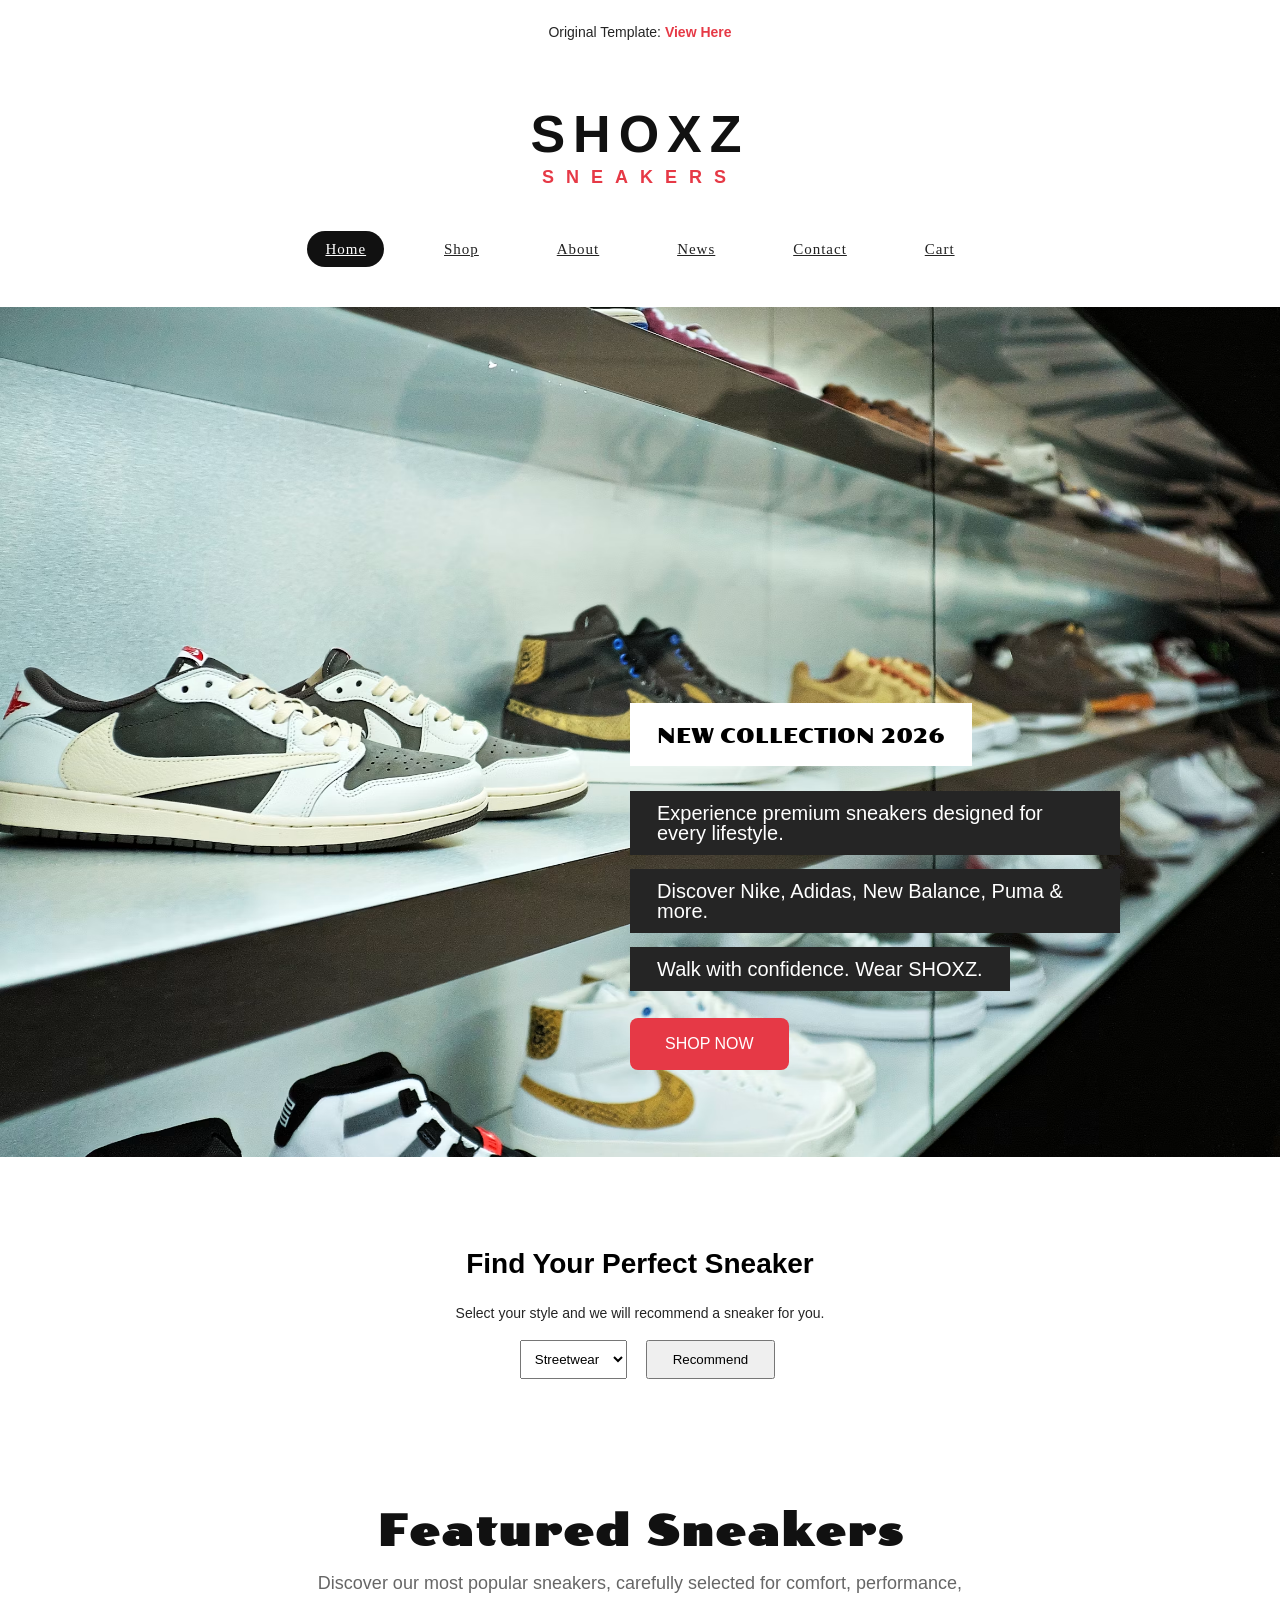
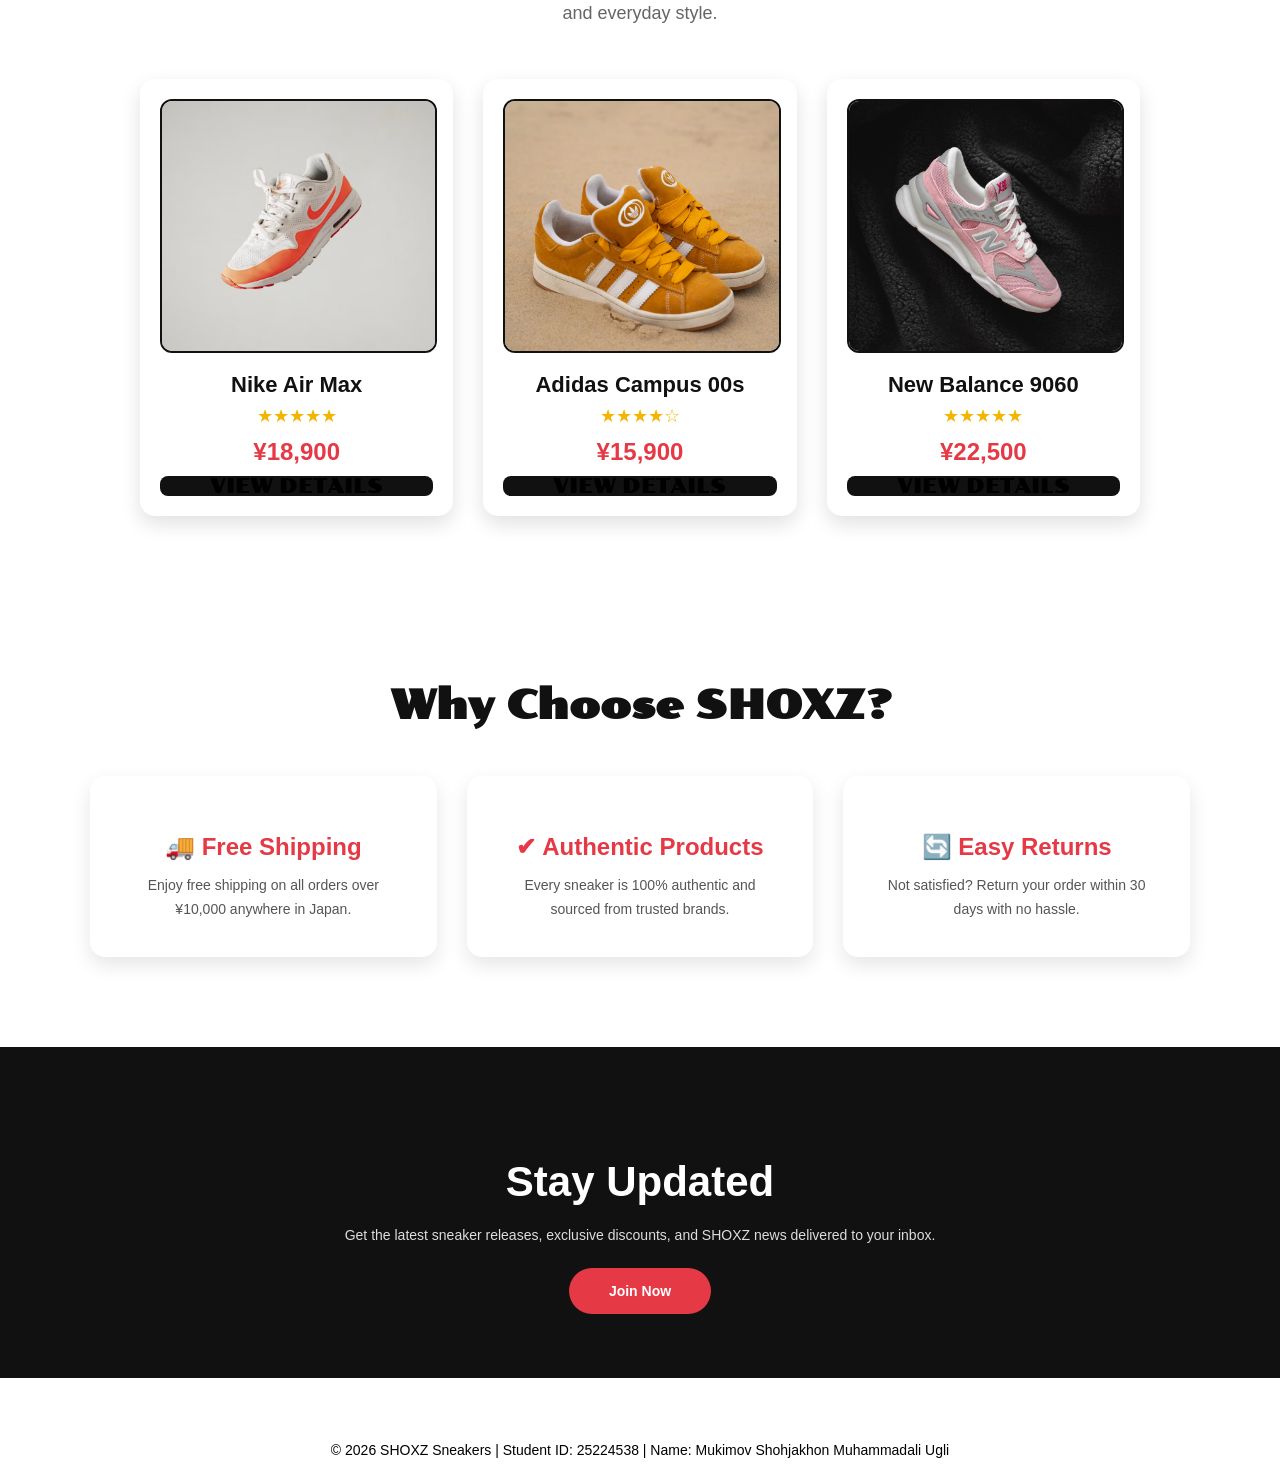
==== index.html @ 67af2e64 "Updated.07.09" ====
<!doctype html>
<!-- Website Template by freewebsitetemplates.com -->
<html>
<head>
	<meta charset="UTF-8">
	<meta name="viewport" content="width=device-width, initial-scale=1.0">
	<title>SHOXZ SNEAKERS</title>
	<link rel="stylesheet" type="text/css" href="css/style.css">
	<link rel="stylesheet" type="text/css" href="css/mobile.css" media="screen and (max-width : 568px)">
	<script type="text/javascript" src="js/mobile.js"></script>
</head>
<div class="template-link">

    <p>
        Original Template:
        <a href="https://freewebsitetemplates.com/preview/mustacheenthusiast/index.html" target="_blank">
            View Here
        </a>
    </p>

</div>
<body>
	<div id="header">
		<a href="index.html" class="logo">
    <div class="logo-text">
        <div class="brand-name">SHOXZ</div>
        <div class="brand-subtitle">SNEAKERS</div>
    </div>
	</a>		
		<ul id="navigation">
    <li class="selected">
        <a href="index.html">Home</a>
    </li>

    <li>
        <a href="gallery.html">Shop</a>
    </li>

    <li>
        <a href="about.html">About</a>
    </li>

    <li>
        <a href="blog.html">News</a>
    </li>

    <li>
        <a href="contact.html">Contact</a>
    </li>

    <li>
        <a href="cart.html">Cart</a>
    </li>
		</ul>
	</div>
	<div id="body">

    <div id="featured">
        <img src="images/hero.jpg" alt="SHOXZ Sneakers Banner">

		<section class="recommendation">

    <h2>Find Your Perfect Sneaker</h2>

    <p>Select your style and we will recommend a sneaker for you.</p>


    <select id="styleChoice">

        <option value="streetwear">
            Streetwear
        </option>

        <option value="sport">
            Sport
        </option>

        <option value="classic">
            Classic
        </option>

    </select>


    <button onclick="recommendSneaker()">
        Recommend
    </button>


    <h3 id="recommendationResult"></h3>


</section>

        <div>
            <h2>NEW COLLECTION 2026</h2>

            <span>Experience premium sneakers designed for every lifestyle.</span>
            <span>Discover Nike, Adidas, New Balance, Puma & more.</span>
            <span>Walk with confidence. Wear SHOXZ.</span>

            <a href="gallery.html" class="more">SHOP NOW</a>
        </div>
    </div>
	
	<section class="featured-products">

    <h2>Featured Sneakers</h2>

    <p>
        Discover our most popular sneakers, carefully selected
        for comfort, performance, and everyday style.
    </p>

	</section>

    <ul>

    <li>
        <a href="gallery.html">
            <img src="images/nike-airmax1.jpg" alt="Nike Air Max">
        </a>

        <h3>Nike Air Max</h3>

        <p class="rating">★★★★★</p>

        <p class="price">¥18,900</p>

        <a href="gallery.html" class="btn">View Details</a>
    </li>

    <li>
        <a href="gallery.html">
            <img src="images/adidas-campus.jpg" alt="Adidas Campus">
        </a>

        <h3>Adidas Campus 00s</h3>

        <p class="rating">★★★★☆</p>

        <p class="price">¥15,900</p>

        <a href="gallery.html" class="btn">View Details</a>
    </li>

    <li>
        <a href="gallery.html">
            <img src="images/newbalance90601.jpg" alt="New Balance 9060">
        </a>

        <h3>New Balance 9060</h3>

        <p class="rating">★★★★★</p>

        <p class="price">¥22,500</p>

        <a href="gallery.html" class="btn">View Details</a>
    </li>

</ul>

</div>

<section class="why-us">

    <h2>Why Choose SHOXZ?</h2>

    <div class="features">

        <div class="feature-card">
            <h3>🚚 Free Shipping</h3>
            <p>Enjoy free shipping on all orders over ¥10,000 anywhere in Japan.</p>
        </div>

        <div class="feature-card">
            <h3>✔ Authentic Products</h3>
            <p>Every sneaker is 100% authentic and sourced from trusted brands.</p>
        </div>

        <div class="feature-card">
            <h3>🔄 Easy Returns</h3>
            <p>Not satisfied? Return your order within 30 days with no hassle.</p>
        </div>

    </div>

</section>

<section class="newsletter">

    <h2>Stay Updated</h2>

    <p>
        Get the latest sneaker releases, exclusive discounts,
        and SHOXZ news delivered to your inbox.
    </p>

    <a href="contact.html" class="newsletter-btn">
        Join Now
    </a>

</section>
	<footer class="my-footer">

    <p>
        &copy; 2026 SHOXZ Sneakers | Student ID: 25224538 | Name: Mukimov Shohjakhon Muhammadali Ugli
    </p>

</footer>
	<script src="./js/index.js"></script>

</body>
</html>
---- css/style.css ----
/* Website Template by freewebsitetemplates.com */
@font-face {
	font-family: 'poller_oneregular';
	src: url('../fonts/pollerone/pollerone-webfont.eot');
	src: url('../fonts/pollerone/pollerone-webfont.eot?#iefix') format('embedded-opentype'),
		 url('../fonts/pollerone/pollerone-webfont.woff') format('woff'),
		 url('../fonts/pollerone/pollerone-webfont.ttf') format('truetype'),
		 url('../fonts/pollerone/pollerone-webfont.svg#poller_oneregular') format('svg');
}
@font-face {
	font-family: 'leckerli_oneregular';
	src: url('../fonts/leckerlione/leckerlione-regular-webfont.eot');
	src: url('../fonts/leckerlione/leckerlione-regular-webfont.eot?#iefix') format('embedded-opentype'),
		 url('../fonts/leckerlione/leckerlione-regular-webfont.woff') format('woff'),
		 url('../fonts/leckerlione/leckerlione-regular-webfont.ttf') format('truetype'),
		 url('../fonts/leckerlione/leckerlione-regular-webfont.svg#leckerli_oneregular') format('svg');
}

body {
	background: #fff;
	font-family: Arial, Helvetica, sans-serif;
	font-size: 14px;
	font-weight: normal;
	line-height: 1;
	margin: 0;
	min-width: 960px;
	padding: 0;
}
p {
	color: #252525;
	line-height: 24px;
	margin: 0;
	padding: 0;
}
p a {
	color: #252525;
	text-decoration: underline;
}
p a:hover {
	color: #898989;
}
#header {
	margin: 0 auto;
	padding: 44px 0 50px;
	text-align: center;
	width: 960px;
}
#header a.logo {
	display: flex;
	justify-content: center;
	align-items: center;
	margin: 0 auto;
	padding: 0;
	width: 100%;
	text-decoration: none;
}
#header a.logo img {
	border: 0;
	display: block;
	margin: 0;
	padding: 0;
}
#header ul {
	margin: 0;
	padding: 56px 0 0;
}
#header ul li {
	display: inline;
	list-style: none;
	margin: 0;
	padding: 0 19px;
}
#header ul li a{
    color:#222;
    font-family:Arial Black;
    font-size:15px;
    letter-spacing:1px;
    padding:10px 18px;
    border-radius:30px;
    transition:.3s;
}

#header ul li a:hover{
    background:#E63946;
    color:white;
}

#header ul li.selected a{
    background:#111;
    color:white;
}
#body {
	margin: 0;
	padding: 0 0 30px;
	text-align: center;
}
#body h1 {
	color: #fff;
	display: inline;
	font-family: poller_oneregular;
	font-size: 35px;
	font-weight: normal;
	margin: 0;
	padding: 0;
	text-transform: uppercase;
}
#body h1 span {
	background: #252525;
	display: inline-block;
	padding: 15px 28px 12px;
}
#body > div {
	margin: 0 auto;
	padding: 0;
	width: 960px;
}
#body > div img {
	border: 2px solid #292929;
	margin: 24px 0 0;
	padding: 0;
}
#body > div .article {
	margin: 0 auto;
	padding: 30px 30px 0;
	width: 560px;
}
#body > div .article h2 {
	font-family: "Arial Black", Gadget, sans-serif;
	font-size: 25px;
	font-weight: normal;
	margin: 0 0 30px;
}
#body > div .article h3 {
	color: #252525;
	line-height: 24px;
	margin: 0;
	padding: 0;
}
#body > div .article h4 {
	background: #252525;
	color: #fff;
	display: inline-block;
	font-family: "Arial Black", Gadget, sans-serif;
	font-size: 25px;
	font-weight: normal;
	margin: 0 0 30px;
	padding: 8px 27px 10px;
}
#body > div .article p {
	margin: 0 0 30px;
}
#body div ul {
	margin: 0;
	padding: 24px 10px 0;
	width: 940px;
}
#body div ul li {
	border: 2px solid #1a1a1a;
	display: block;
	list-style: none;
	margin: 0 0 13px;
	overflow: hidden;
	padding: 0;
}
#body div ul li .figure {
	border-right: 2px solid #1a1a1a;
	float: left;
	margin: 0;
	padding: 0;
	width: 376px;
}
#body div ul li img {
	border: 0;
	display: block;
	margin: 0;
	padding: 0;
	opacity: 0.8;
	transition: 0.5s ease-in-out;
}
#body div ul li .figure:hover img {
	opacity: 1;
}
#body div ul li div {
	float: left;
	margin: 0;
	padding: 63px 0 20px;
	width: 558px;
}
#body div ul li div h3 {
	color: #252525;
	font-family: "Arial Black", Gadget, sans-serif;
	font-size: 25px;
	font-weight: normal;
	margin: 0;
	padding: 0;
	text-transform: uppercase;
}
#body div ul li div p {
	padding: 30px 30px 18px;
}
#body div ul li div a.more {
	background: #000;
	color: #fff;
	display: inline-block;
	font-family: "Arial Black", Gadget, sans-serif;
	font-size: 18px;
	font-weight: normal;
	margin: 0;
	padding: 8px 28px;
	text-decoration: none;
	text-transform: uppercase;
}
#body div ul li div a.more:hover {
	color: #252525;
	background: #fff;
	border: 2px solid #252525;
}
#body #featured {
	margin: 0 0 13px;
	padding: 0;
	position: relative;
	width: 100%;
}
#body #featured img {
	border: 0;
	display: block;
	margin: 0;
	padding: 0;
	width: 100%;
}
#body #featured div {
	left: 50%;
	margin-left: -480px;
	margin-top: -171px;
	padding: 0 0 0 470px;
	position: absolute;
	top: 50%;
	text-align: left;
	width: 490px;
}
#body #featured div h2 {
	background: #fff;
	color: #000;
	display: inline-block;
	font-family: poller_oneregular;
	font-size: 20px;
	font-weight: normal;
	margin: 0 0 18px;
	padding: 23px 27px 20px;
	text-transform: uppercase;
}
#body #featured div span {
	background: #252525;
	color: #fff;
	display: inline-block;
	font-size: 20px;
	margin: 7px 0;
	padding: 12px 27px;
}
#body #featured div a {
    background: #E63946;
    color: white;
    display: inline-block;
    font-size: 16px;
    margin: 20px 0 0;
    padding: 18px 35px;
    text-align: center;
    text-decoration: none;
    text-transform: uppercase;
    border-radius: 8px;
    transition: 0.3s ease;
}
#body #featured div a:hover {
    background: black;
    transform: scale(1.05);
}
#body > ul {
    max-width: 1000px;
    margin: 50px auto;
    padding: 0;
    list-style: none;

    display: grid;
    grid-template-columns: repeat(3, 1fr);
    gap: 30px;
}
#body > ul li {
    background: #fff;
    border-radius: 15px;
    padding: 20px;
    text-align: center;
    box-shadow: 0 8px 20px rgba(0,0,0,0.12);
    transition: 0.3s ease;
}

#body > ul li:hover {
    transform: translateY(-8px);
    box-shadow: 0 15px 35px rgba(0,0,0,0.2);
}
#body > ul li a {
	color: #000;
	display: block;
	font-family: poller_oneregular;
	font-size: 20px;
	font-weight: normal;
	margin: 0;
	padding: 0;
	text-align: center;
	text-decoration: none;
	text-transform: uppercase;
}
#body > ul li img {
    width: 100%;
    height: 250px;
    object-fit: cover;
    border-radius: 12px;
    border: 2px solid #111;
}
#body > ul li img:hover {
	transform: scale(1.05);
}
#body > ul li a span {
	display: block;
	margin: 0;
	padding: 33px 0 0;
}
#body form {
	margin: 0 auto;
	padding: 24px 0 0;
	width: 620px;
}
#body form input, #body form textarea {
	border: 2px solid #252525;
	color: #252525;
	font-family: Arial, Helvetica, sans-serif;
	font-size: 15px;
	font-weight: normal;
	margin: 0 0 37px;
	padding: 20px 10px;
	text-align: center;
	text-transform: uppercase;
	width: 596px;
}
#body form textarea {
	height: 175px;
	overflow: auto;
	resize: none;
}
#body form #send {
	background: #252525;
	color: #fff;
	font-family: "Arial Black", Gadget, sans-serif;
	font-size: 15px;
	font-weight: normal;
	display: inline-block;
	padding: 20px 28px;
	width: auto;
}
#body form #send:hover {
	background: #fff;
	color: #252525;
	cursor: pointer;
}
#footer {
	background: #252525;
	margin: 0;
	padding: 36px 0 42px;
}
#footer div {
	margin: 0 auto;
	overflow: hidden;
	padding: 0;
	width: 960px;
}
#footer div p {
	color: #fff;
	float: left;
	line-height: 44px;
	margin: 0 0 0 10px;
	padding: 0;
}
#footer div ul {
	display: block;
	float: right;
	margin: 0;
	overflow: hidden;
	padding: 0;
	width: 256px;
}
#footer div ul li {
	display: block;
	float: left;
	list-style: none;
	margin: 0 10px;
	padding: 0;
	width: 44px;
}
#footer div ul li a {
	background: url(../images/icons.jpg) no-repeat 0 0;
	display: block;
	height: 44px;
	margin: 0;
	padding: 0;
	text-indent: -99999px;
	width: 44px;
}
#footer div ul li #twitter {
	background-position: 0 0;
}
#footer div ul li #twitter:hover {
	background-position: -44px 0;
}
#footer div ul li #facebook {
	background-position: 0 -44px;
}
#footer div ul li #facebook:hover {
	background-position: -44px -44px;
}
#footer div ul li #googleplus {
	background-position: 0 -88px;
}
#footer div ul li #googleplus:hover {
	background-position: -44px -88px;
}
#footer div ul li #pinterest {
	background-position: 0 -132px;
}
#footer div ul li #pinterest:hover {
	background-position: -44px -132px;
}
/* ---------- SHOXZ Logo ---------- */

.logo-text{
    display:flex;
    flex-direction:column;
    align-items:center;
    justify-content:center;
    text-decoration:none;
}

.brand-name{
    font-size:52px;
    font-weight:900;
    color:#111;
    letter-spacing:8px;
    font-family:'Trebuchet MS', Arial, sans-serif;
    line-height:1;
}

.brand-subtitle{
    font-size:18px;
    color:#E63946;
    letter-spacing:12px;
    margin-top:8px;
    font-weight:bold;
    font-family:Arial, sans-serif;
    line-height:1;
}

#header a.logo{
    width:100%;
    display:flex;
    justify-content:center;
    text-decoration:none;
}
.logo-text span{
    color:#E63946;
}
/* Product Card */

#body > ul li{
    background:#fff;
    border-radius:15px;
    padding:20px;
    box-shadow:0 8px 20px rgba(0,0,0,.12);
    transition:.3s;
}

#body > ul li:hover{
    transform:translateY(-8px);
    box-shadow:0 15px 35px rgba(0,0,0,.2);
}

#body > ul li h3{
    font-family:Arial, sans-serif;
    font-size:22px;
    margin:18px 0 8px;
    color:#111;
}

.rating{
    color:#f4b400;
    font-size:18px;
    margin:5px 0;
}

.price{
    color:#E63946;
    font-size:24px;
    font-weight:bold;
    margin:12px 0;
}

.btn{
    display:inline-block;
    background:#111;
    color:white;
    text-decoration:none;
    padding:12px 28px;
    border-radius:8px;
    transition:.3s;
}

.btn:hover{
    background:#E63946;
}
.featured-products{
    text-align:center;
    margin:70px 0 40px;
}

.featured-products h2{
    font-size:42px;
    color:#111;
    margin-bottom:15px;
    font-family:poller_oneregular;
    letter-spacing:2px;
}

.featured-products p{
    width:650px;
    margin:auto;
    font-size:18px;
    color:#666;
    line-height:1.7;
}
.newsletter{
    background:#111;
    color:white;
    text-align:center;
    padding:80px 20px;
    margin-top:80px;
}

.newsletter h2{
    font-size:42px;
    margin-bottom:20px;
}

.newsletter p{
    color:#ddd;
    width:600px;
    margin:0 auto 35px;
    line-height:1.8;
}

.newsletter-btn{
    background:#E63946;
    color:white;
    padding:15px 40px;
    border-radius:40px;
    text-decoration:none;
    font-weight:bold;
    transition:.3s;
}

.newsletter-btn:hover{
    background:white;
    color:#111;
}
/* Why Choose SHOXZ */

.why-us{
    max-width:1100px;
    margin:90px auto;
    text-align:center;
}

.why-us h2{
    font-size:40px;
    margin-bottom:50px;
    color:#111;
    font-family:poller_oneregular;
}

.features{
    display:grid;
    grid-template-columns:repeat(3,1fr);
    gap:30px;
}

.feature-card{
    background:white;
    padding:35px;
    border-radius:15px;
    box-shadow:0 8px 20px rgba(0,0,0,.1);
    transition:.3s;
}

.feature-card:hover{
    transform:translateY(-8px);
    box-shadow:0 15px 35px rgba(0,0,0,.18);
}

.feature-card h3{
    margin-bottom:15px;
    font-size:24px;
    color:#E63946;
}

.feature-card p{
    line-height:1.7;
    color:#555;
}
/* SHOP PAGE */

.shop-grid{
    max-width:1200px;
    margin:50px auto;
    display:grid;
    grid-template-columns:repeat(3, 1fr);
    gap:30px;
}

.shop-grid .product-card{
    background:#fff;
    border-radius:15px;
    padding:20px;
    text-align:center;
    box-shadow:0 8px 20px rgba(0,0,0,.12);

    position:relative; /* ADD THIS */
}

.shop-grid .product-card img{
    width:100%;
    aspect-ratio:1/1;
    object-fit:cover;
    border:none;
    margin:0;
    padding:0;
    opacity:1;
    border-radius:12px;
    display:block;
}

.shop-grid .product-card h3{
    margin:18px 0 10px;
}

.shop-grid .product-card .price{
    color:#E63946;
    font-size:22px;
    font-weight:bold;
}
/* Search Section */

.shop-search{
    display:flex;
    justify-content:center;
    margin:40px 0;
}

.search-box{
    width:650px;
    background:#fff;
    border:2px solid #ddd;
    border-radius:50px;

    display:flex;
    align-items:center;

    padding:0 20px;

    transition:.3s ease;
}

.search-box:hover{
    border-color:#E63946;
}

.search-box:focus-within{
    border-color:#E63946;
    box-shadow:0 0 10px rgba(230,57,70,.25);
}

.search-icon{
    font-size:20px;
    margin-right:12px;
}

.search-box input{
    flex:1;
    border:none;
    outline:none;
    background:transparent;

    padding:16px 0;

    font-size:16px;
}
/* Search Section */

.shop-search{
    display:flex;
    justify-content:center;
    margin:40px 0;
}

.search-box{
    width:650px;
    background:#fff;
    border:2px solid #ddd;
    border-radius:50px;

    display:flex;
    align-items:center;

    padding:0 20px;

    transition:.3s ease;
}

.search-box:hover{
    border-color:#E63946;
}

.search-box:focus-within{
    border-color:#E63946;
    box-shadow:0 0 10px rgba(230,57,70,.25);
}

.search-icon{
    font-size:20px;
    margin-right:12px;
}

.search-box input{
    flex:1;
    border:none;
    outline:none;
    background:transparent;

    padding:16px 0;

    font-size:16px;
}
/* Product Badges */

.badge{
    position:absolute;
    top:15px;
    left:15px;

    padding:8px 14px;

    border-radius:30px;

    color:white;

    font-size:12px;

    font-weight:bold;

    letter-spacing:1px;

    text-transform:uppercase;

    z-index:10;
}

.new{
    background:#2ecc71;
}

.sale{
    background:#E63946;
}

.bestseller{
    background:#f39c12;
}
.product-card a{
    display:inline-block;

    margin-top:18px;

    padding:12px 24px;

    background:#111;

    color:white;

    text-decoration:none;

    border-radius:30px;

    font-weight:bold;

    transition:.3s ease;
}

.product-card a:hover{
    background:#E63946;
}
.shop-grid .product-card{
    transition:0.3s ease;
}

.shop-grid .product-card:hover{
    transform:translateY(-10px);
    box-shadow:0 15px 35px rgba(0,0,0,.18);
}


.shop-grid .product-card img{
    transition:0.4s ease;
}


.shop-grid .product-card:hover img{
    transform:scale(1.05);
}
/* ABOUT PAGE */


.about-section{

    width:960px;
    margin:60px auto;

    display:flex;

    align-items:center;

    gap:50px;

}


.about-section img{

    width:420px;

    height:420px;

    object-fit:cover;

    border-radius:20px;

}


.about-text{

    width:450px;

    text-align:left;

}


.about-text h2{

    font-size:32px;

    margin-bottom:25px;

}


.about-text p{

    margin-bottom:20px;

    line-height:1.8;

}



.brand-values{

    width:960px;

    margin:80px auto;

    display:grid;

    grid-template-columns:repeat(3,1fr);

    gap:30px;

}



.brand-values div{

    padding:30px;

    background:#fff;

    border-radius:15px;

    box-shadow:0 8px 20px rgba(0,0,0,.1);

}


.brand-values h3{

    color:#E63946;

    margin-bottom:15px;

}
/* NEWS PAGE */


.news-container{

    width:960px;

    margin:60px auto;

}



.news-card{

    display:flex;

    gap:35px;

    margin-bottom:50px;

    background:white;

    padding:25px;

    border-radius:15px;

    box-shadow:0 8px 20px rgba(0,0,0,.1);

}



.news-card img{

    width:350px;

    height:220px;

    object-fit:cover;

    border-radius:12px;

}



.news-content{

    text-align:left;

}



.news-content h2{

    font-size:28px;

    margin-bottom:10px;

}



.date{

    color:#E63946;

    font-weight:bold;

    margin-bottom:15px;

}



.news-content a{

    display:inline-block;

    margin-top:15px;

    background:#111;

    color:white;

    padding:10px 25px;

    border-radius:30px;

    text-decoration:none;

    transition:.3s;

}



.news-content a:hover{

    background:#E63946;

}
 /* CONTACT PAGE */

.contact-container{
    width:960px;
    margin:60px auto;
    display:flex;
    justify-content:space-between;
    gap:50px;
    text-align:left;
}


.contact-info{
    width:400px;
}


.contact-info h2{
    font-size:32px;
    margin-bottom:25px;
    color:#111;
    font-family:"Arial Black", Arial, sans-serif;
}


.contact-info p{
    line-height:1.8;
    margin-bottom:18px;
    color:#555;
}


.contact-info strong{
    color:#111;
}


/* Contact Form */

.contact-form{
    width:500px;
}


.contact-form form{
    width:100%;
    padding:0;
    margin:0;
}


.contact-form input,
.contact-form textarea{

    width:100%;

    border:2px solid #ddd;

    border-radius:12px;

    padding:18px;

    margin-bottom:20px;

    font-size:15px;

    text-align:left;

    text-transform:none;

    box-sizing:border-box;

    transition:.3s;

}


.contact-form input:focus,
.contact-form textarea:focus{

    outline:none;

    border-color:#E63946;

    box-shadow:0 0 10px rgba(230,57,70,.2);

}


.contact-form textarea{

    height:160px;

    resize:none;

}


.contact-form #send{

    background:#111;

    color:white;

    border:none;

    width:auto;

    padding:15px 40px;

    border-radius:30px;

    font-weight:bold;

    cursor:pointer;

    transition:.3s;

}


.contact-form #send:hover{

    background:#E63946;

}


/* Contact Mobile */

@media screen and (max-width:900px){

    .contact-container{

        width:90%;

        flex-direction:column;

        align-items:center;

    }


    .contact-info,
    .contact-form{

        width:100%;

    }

}
/* SHOP FILTER BUTTONS */

.brand-filter{

    display:flex;

    justify-content:center;

    gap:15px;

    margin:40px auto;

}


.brand-filter button{

    background:#111;

    color:white;

    border:none;

    padding:12px 28px;

    border-radius:30px;

    font-size:14px;

    font-weight:bold;

    cursor:pointer;

    transition:.3s ease;

}


.brand-filter button:hover{

    background:#E63946;

    transform:translateY(-3px);

}


.brand-filter button:active{

    transform:scale(.95);

}
/* PRODUCT DETAIL PAGE */


.product-detail{

    width:1000px;

    margin:60px auto;

    display:flex;

    gap:60px;

    align-items:center;

}



.product-image{

    width:450px;

}



.product-image img{

    width:100%;

    border-radius:20px;

}



.product-info{

    width:400px;

    text-align:left;

}



.product-info h2{

    font-size:35px;

    margin-bottom:15px;

}



.product-info p{

    line-height:1.8;

}



.sizes{

    display:flex;

    gap:10px;

    margin:20px 0;

}



.sizes button{

    width:45px;

    height:45px;

    border-radius:50%;

    border:2px solid #111;

    background:white;

    cursor:pointer;

}



.sizes button:hover{

    background:#E63946;

    color:white;

}



.quantity{

    display:flex;

    gap:20px;

    align-items:center;

    margin:25px 0;

}



.quantity button{

    width:35px;

    height:35px;

    border:none;

    background:#111;

    color:white;

    cursor:pointer;

}



.cart-btn{

    background:#E63946;

    color:white;

    border:none;

    padding:15px 45px;

    border-radius:30px;

    font-weight:bold;

    cursor:pointer;

}



.cart-btn:hover{

    background:#111;

}



.back-btn{

    display:block;

    margin-top:20px;

    color:#111;

    text-decoration:none;

}
/* CART PAGE */

.cart-container {

    width: 80%;
    margin: 50px auto;

}


.cart-container h2 {

    text-align: center;
    margin-bottom: 40px;

}



.cart-item {

    display: flex;
    align-items: center;
    gap: 30px;

    padding: 25px;

    margin-bottom: 20px;

    border: 1px solid #ddd;

    border-radius: 10px;

}



.cart-item img {

    width: 180px;
    height: 180px;

    object-fit: cover;

}



.cart-info h3 {

    margin-bottom: 15px;

}



.cart-info p {

    margin: 8px 0;

}



.cart-quantity {

    display: flex;
    align-items: center;
    gap: 15px;

    margin: 15px 0;

}



.cart-quantity button {

    width: 35px;
    height: 35px;

    border: none;

    background: #111;

    color: white;

    font-size: 20px;

    cursor: pointer;

    border-radius: 5px;

}



.cart-quantity span {

    font-size: 18px;

}



.remove-btn {

    background: #E63946;

    color: white;

    border: none;

    padding: 10px 20px;

    cursor: pointer;

    border-radius: 5px;

}



.cart-total {

    text-align: right;

    margin-top: 40px;

}



.checkout-btn {

    background: #111;

    color: white;

    border: none;

    padding: 15px 35px;

    font-size: 16px;

    cursor: pointer;

    border-radius: 5px;

}
.template-link a {

    color: #E63946;
    font-weight: bold;
    text-decoration: none;

}


.template-link a:hover {

    text-decoration: underline;

}
.template-link {

    text-align: center;
    margin: 20px 0;

}
/* Sneaker Recommendation Section */

.recommendation {

    text-align: center;

    margin: 40px auto;

    padding: 30px;

    width: 80%;

    border-radius: 15px;

}


.recommendation h2 {

    font-size: 28px;

}


.recommendation select {

    padding: 10px;

    margin: 15px;

}


.recommendation button {

    padding: 10px 25px;

    cursor: pointer;

}
.my-footer {

    width: 100%;
    text-align: center;
    padding: 20px 0;
    margin-top: 40px;
    clear: both;

}


.my-footer p {

    margin: 0;
    text-align: center;
    color: #000000;
	

}
---- css/mobile.css ----
/* Website Template by freewebsitetemplates.com */
body {
	min-width: 0;
}
#header {
	padding: 20px 0;
	position: relative;
	width: 100%;
}
#header a.logo {
	width: 80%;
}
#header a.logo img {
	width: 100%;
}
#mobile-navigation {
	background: url(../images/mobile-menu.png) no-repeat 0 0;
	display: block;
	height: 50px;
	margin: 30px auto 0;
	padding: 0;
	width: 50px;
}
#header ul {
	border: 1px solid #fff;
	display: none;
	left: 50%;
	margin-left: -45%;
	padding: 0;
	position: absolute;
	width: 90%;
	z-index: 1001;
}
#header ul li {
	border-top: 1px solid #fff;
	display: block;
	margin: 0;
	padding: 0;
	position: relative;
}
#header > ul > li:first-child {
	border: 0;
}
#header ul li a {
	background: rgba(11, 163, 156, 0.9);
	color: #fff;
	display: block;
	font-family: Arial, Helvetica, sans-serif;
	font-size: 16px;
	font-weight: normal;
	height: 49px;
	line-height: 49px;
	padding: 0 15px;
	text-align: left;
}
#header ul li a:hover, #header ul li.selected a {
	background: rgba(0, 0, 0, 0.9);
	color: #fff;
}
#header ul ul {
	display: none;
	border: 0;
	height: auto;
	left: 0;
	margin: 0;
	position: relative;
	width: 100%;
}
#header ul ul li a {
	text-indent: 15px;
}
#header ul li span {
	background: rgba(11, 163, 156, 0.9) url(../images/mobile-expand.png) no-repeat 0 0;
	border-left: 1px solid #fff;
	display: block;
	height: 49px;
	position: absolute;
	right: 0;
	top: 0;
	width: 50px;
}
#body {
	width: 100%;
}
#body h1 {
	display: block;
	font-size: 20px;
	margin: 0 auto;
	width: 90%;
}
#body h1 span {
	display: block;
	padding: 3%;
	width: 94%;
}
#body > div {
	padding: 0 5%;
	width: 90%;
}
#body > div img {
	margin: 24px 0 30px;
	width: 98%
}
#body > div .article {
	padding: 0;
	width: 100%;
}
#body > div .article h2, #body > div .article h4 {
	font-size: 18px;
	font-weight: bold;
}
#body #featured {
	overflow: hidden;
	margin: 0 0 20px
}
#body #featured img {
	min-width: 960px;
}
#body #featured div {
	left: 0;
	margin: 0;
	padding: 0 2%;
	position: absolute;
	top: 0;
	text-align: left;
	width: 96%;
}
#body #featured div h2 {
	font-size: 14px;
	font-weight: normal;
	margin: 50px 0 10px;
	padding: 8px 5px;
}
#body #featured div span {
	display: block;
	font-size: 14px;
	margin: 10px 0;
	padding: 10px;
}
#body #featured div a {
	font-size: 14px;
	margin: 5px 0 0;
	padding: 10px;
}
#body > ul {
	overflow: visible;
	padding: 0 5%;
	width: 90%;
}
#body ul.gallery {
	padding: 5% 0;
	overflow: hidden;
	width: 100%;
}
#body > ul li {
	float: none;
	margin: 0;
	width: 100%;
}
#body ul.gallery li {
	float: left;
	margin: 0 0 5% 5%;
	width: 42%;
}
#body > ul li a img {
	width: 98%;
}
#body > ul li a span {
	padding: 15px 0;
}
#body div ul {
	margin: 0;
	padding: 20px 0 0;
	width: 100%;
}
#body div ul li {
	overflow: visible;
	padding: 0 0 20px;
	width: 99%;
}
#body div ul li .figure {
	border: 0;
	display: block;
	float: none;
	margin: 0 0 20px;
	width: 100%;
}
#body div ul li .figure img {
	width: 100%;
}
#body div ul li div {
	float: none;
	padding: 0;
	width: 100%;
}
#body div ul li div a.more:hover {
	height: 14px;
	line-height: 14px;
}
#body form {
	width: 100%;
}
#body form input, #body form textarea {
	margin: 0 0 20px;
	padding: 10px;
	width: 84%;
}
#body form #send {
	padding: 10px;
}
#footer {
	padding: 10px 0 25px;
}
#footer div {
	overflow: visible;
	width: 100%;
}
#footer div p {
	float: none;
	margin: 0;
	text-align: center;
}
#footer div ul {
	float: none;
	margin: 0 auto;
	width: 256px;
}
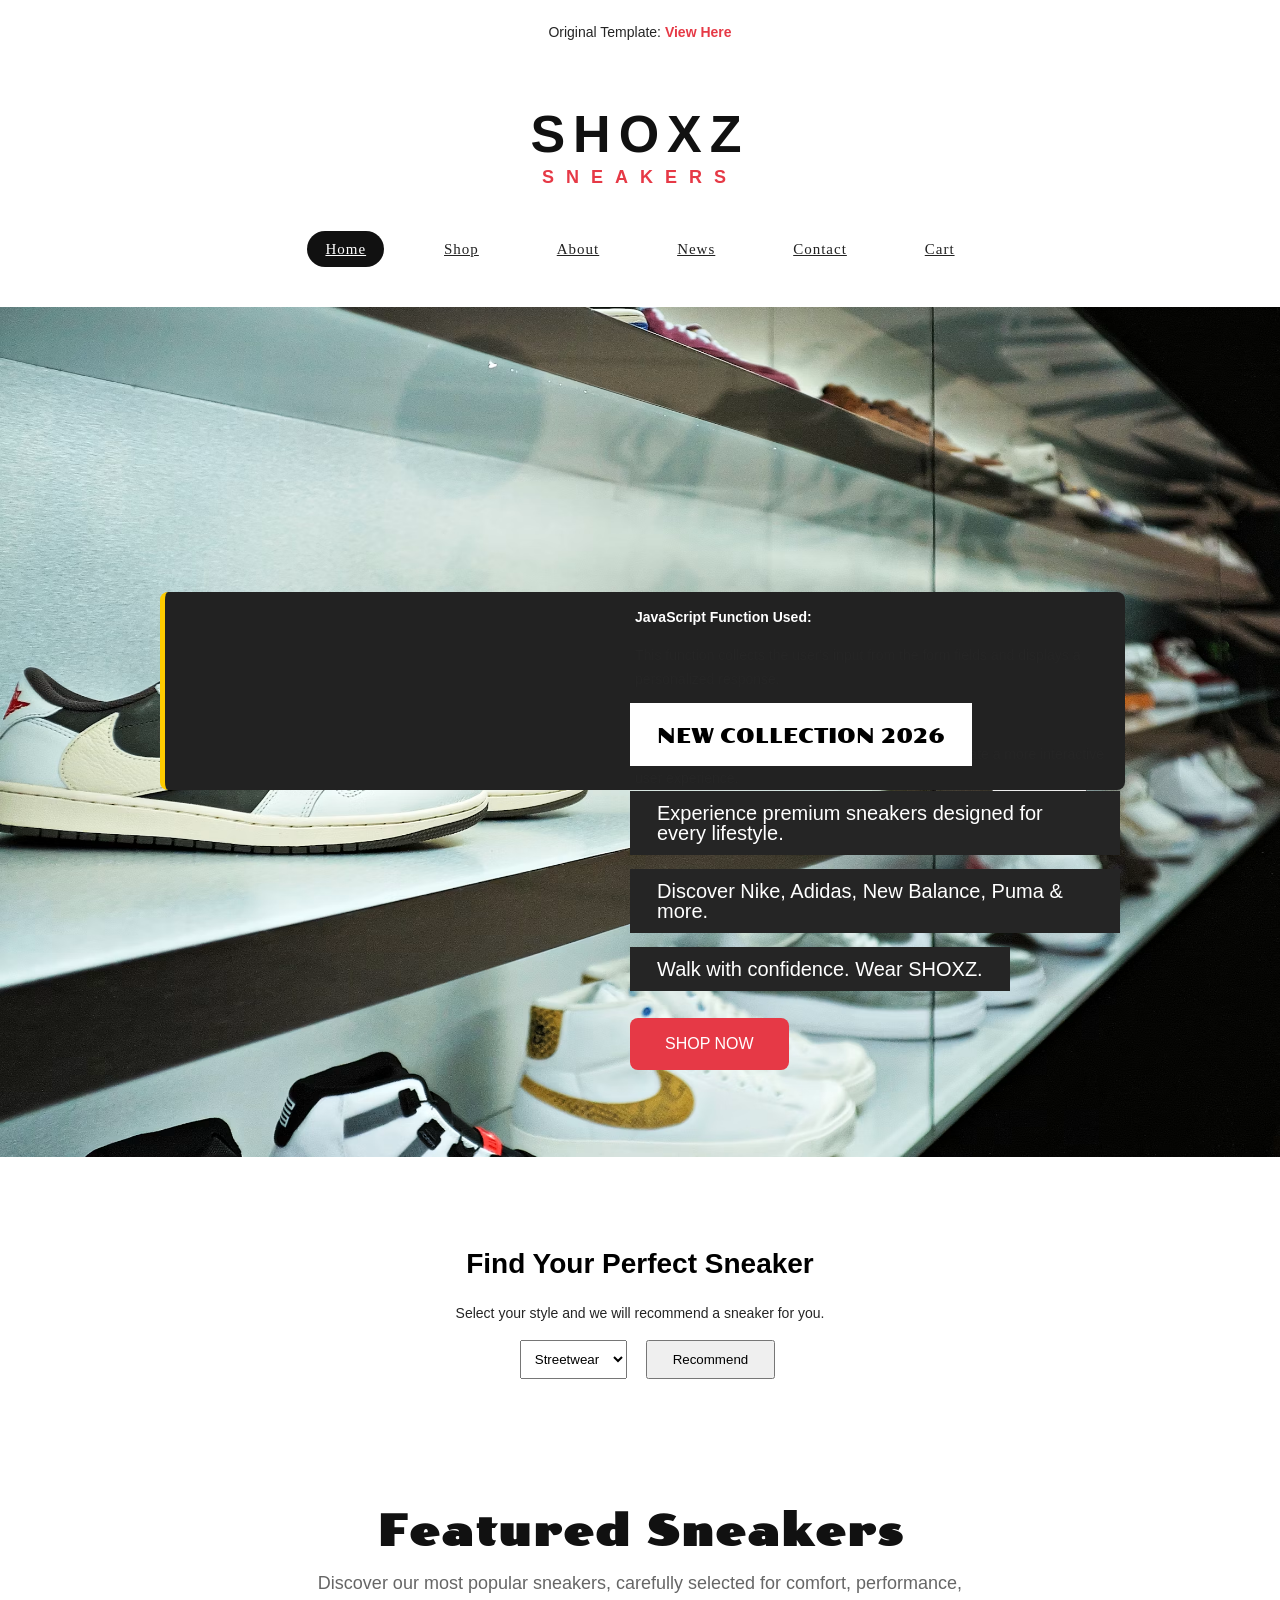
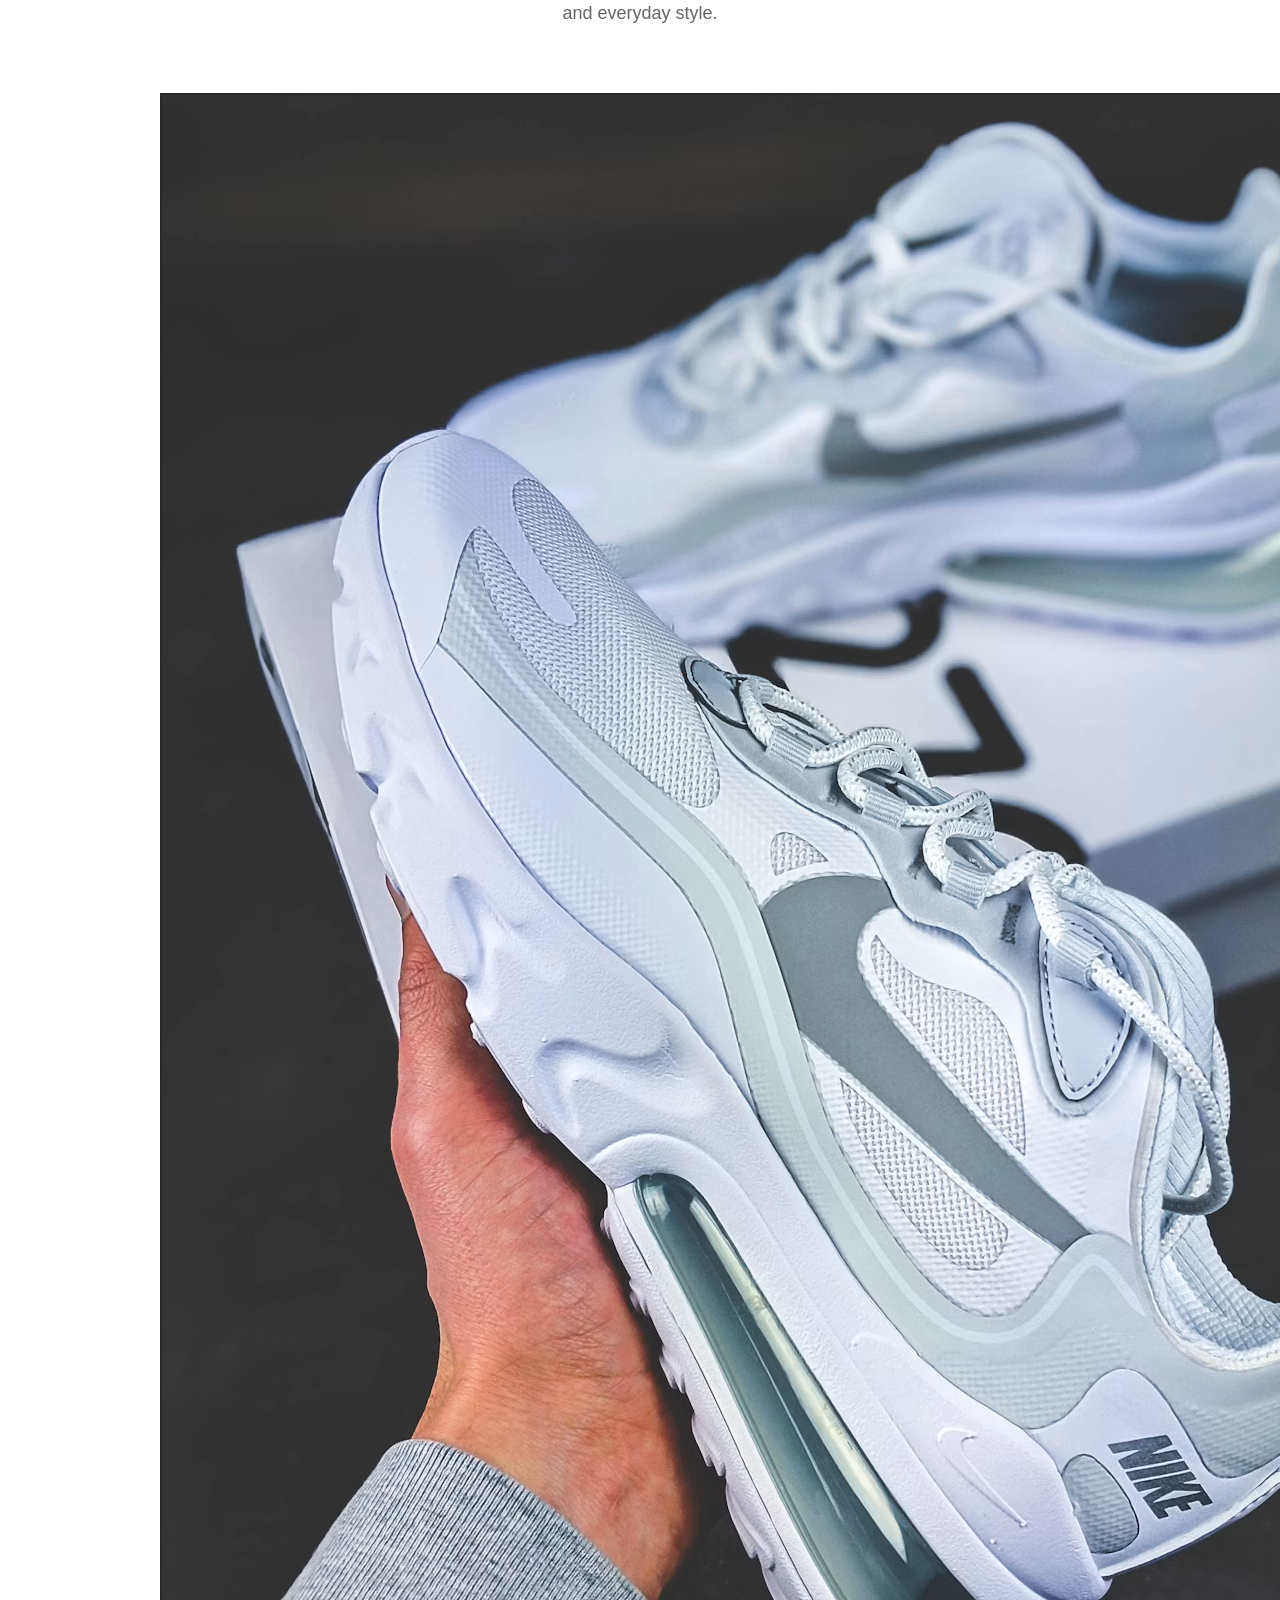
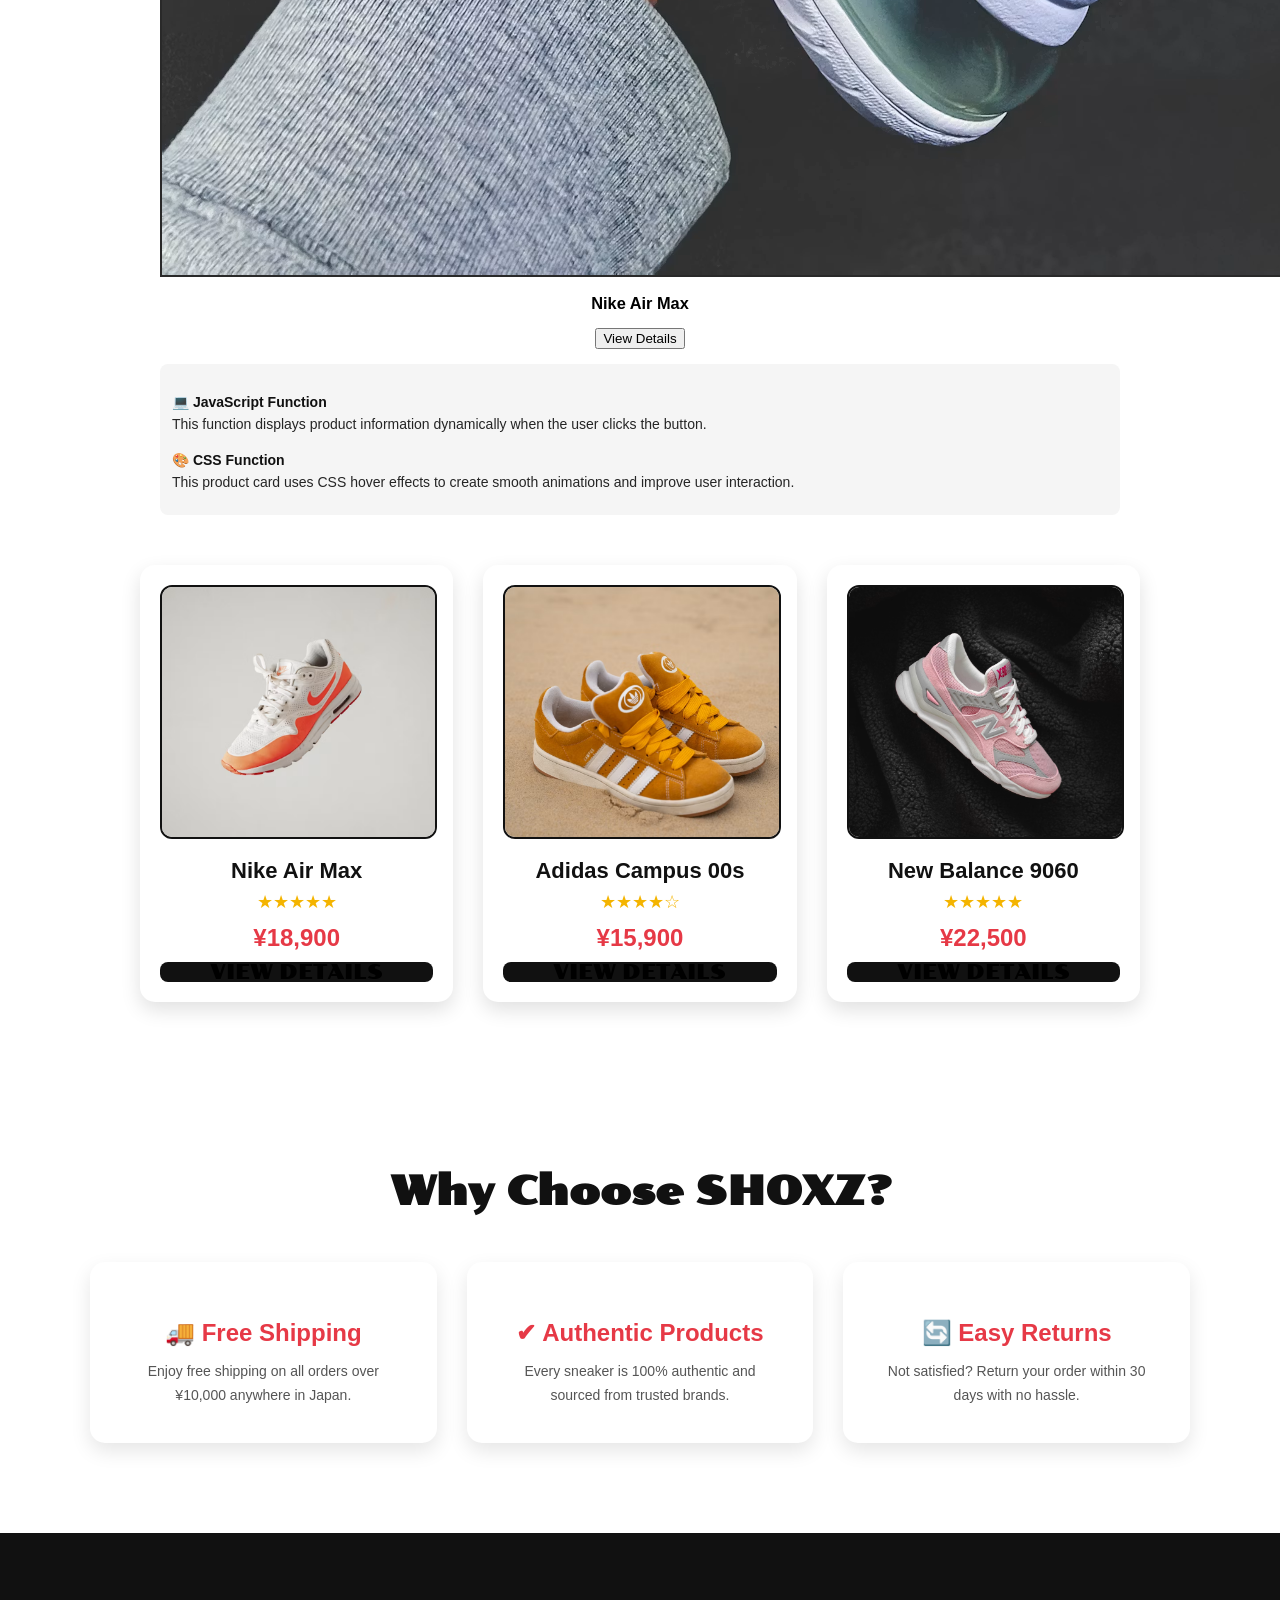
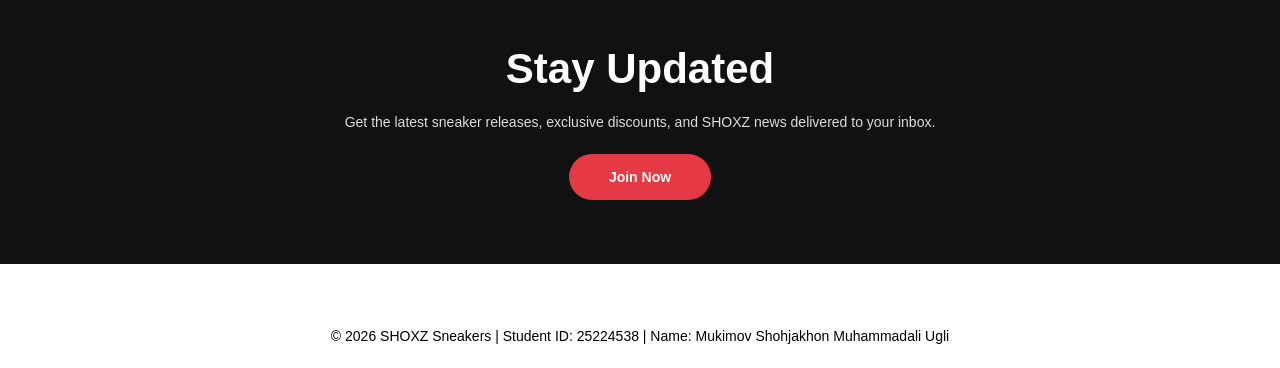
==== commit 31f52ba3: "descriptions included" ====
--- a/index.html
+++ b/index.html
@@ -88,6 +88,33 @@
 
 
     <h3 id="recommendationResult"></h3>
+    <div class="user-form">
+
+    <h2>Contact Information</h2>
+
+    <input type="text" id="username" placeholder="Enter your name">
+
+    <input type="email" id="email" placeholder="Enter your email">
+
+    <button onclick="submitUserInfo()">Submit</button>
+
+
+    <!-- Function Description -->
+    <div class="code-description">
+        <h4>JavaScript Function Used:</h4>
+        <p>
+            This function collects the user's input from the form fields
+            and displays a personalized response.
+        </p>
+
+        <h4>CSS Function Used:</h4>
+        <p>
+            This section uses CSS styling and hover effects to create
+            a more interactive user experience.
+        </p>
+    </div>
+
+</div>
 
 
 </section>
@@ -113,6 +140,33 @@
     </p>
 
 	</section>
+   
+    <div class="product-card">
+
+    <img src="images/nike-airmax.jpg" alt="Nike Air Max">
+
+    <h3>Nike Air Max</h3>
+
+    <button onclick="showDetails('airmax')">
+        View Details
+    </button>
+
+    <div class="function-info">
+        <h4>💻 JavaScript Function</h4>
+        <p>
+            This function displays product information dynamically
+            when the user clicks the button.
+        </p>
+
+        <h4>🎨 CSS Function</h4>
+        <p>
+            This product card uses CSS hover effects to create
+            smooth animations and improve user interaction.
+        </p>
+    </div>
+
+</div>
+    
 
     <ul>
 
@@ -161,6 +215,7 @@
 </ul>
 
 </div>
+
 
 <section class="why-us">
 
@@ -207,8 +262,14 @@
         &copy; 2026 SHOXZ Sneakers | Student ID: 25224538 | Name: Mukimov Shohjakhon Muhammadali Ugli
     </p>
 
+</section>
+
 </footer>
 	<script src="./js/index.js"></script>
 
+    <script>
+    alert("Welcome to SHOXZ Sneakers!");
+    </script>
+
 </body>
 </html>
--- a/css/style.css
+++ b/css/style.css
@@ -1626,4 +1626,198 @@
     color: #000000;
 	
 
+}
+/* =========================
+   NEWS ARTICLE DETAIL
+========================= */
+
+.news-detail {
+
+    width:960px;
+    margin:60px auto;
+
+    display:flex;
+    flex-direction:row;
+
+    align-items:center;
+    gap:50px;
+
+}
+
+
+/* LEFT SIDE - IMAGE */
+
+.news-image {
+
+    width:450px;
+
+}
+
+
+.news-image img {
+
+    width:450px;
+    height:350px;
+    object-fit:cover;
+
+}
+
+
+/* RIGHT SIDE - TEXT */
+
+.news-text {
+
+    width:450px;
+    text-align:left;
+
+}
+
+
+.news-text h2 {
+
+    font-size:32px;
+    text-transform:uppercase;
+    margin-bottom:15px;
+
+}
+
+
+.news-text .date {
+
+    color:#888;
+    font-size:14px;
+    margin-bottom:20px;
+
+}
+
+
+.news-text p {
+
+    font-size:15px;
+    line-height:1.8;
+    margin-bottom:15px;
+
+}
+
+
+.back-news {
+    display: inline-block;
+    margin-top: 30px;
+    padding: 12px 25px;
+    background: black;
+    color: white;
+    text-decoration: none;
+    text-transform: uppercase;
+}
+
+.back-news:hover {
+    background: #555;
+}
+
+
+/* =========================
+   SHOXZ NEWS PAGE
+========================= */
+
+.news-container {
+    width: 960px;
+    margin: 50px auto;
+}
+
+
+.news-card {
+    display: flex;
+    align-items: center;
+    width: 900px;
+    margin: 0 auto 50px;
+}
+
+
+.news-card img {
+    width: 350px;
+    height: 220px;
+    object-fit: cover;
+    margin-right: 40px;
+}
+
+
+.news-content {
+    width: 450px;
+    text-align: left;
+}
+
+
+.news-content h2 {
+    font-size: 26px;
+    margin-bottom: 10px;
+    color: #333;
+}
+
+
+.date {
+    color: #888;
+    font-size: 14px;
+    margin-bottom: 15px;
+}
+
+
+.news-content p {
+    font-size: 14px;
+    line-height: 1.7;
+    color: #555;
+}
+
+
+.news-content a {
+    display: inline-block;
+    margin-top: 15px;
+    padding: 10px 25px;
+    background: #111;
+    color: white;
+    text-decoration: none;
+    font-size: 12px;
+    text-transform: uppercase;
+}
+
+
+.news-content a:hover {
+    background: #555;
+}
+.code-description {
+    margin-top: 20px;
+    padding: 15px;
+    background: #222;
+    color: white;
+    border-left: 5px solid #ffcc00;
+    border-radius: 8px;
+}
+
+.code-description:hover {
+    transform: scale(1.02);
+    transition: 0.3s;
+}
+.function-info {
+    margin-top: 15px;
+    padding: 12px;
+    background: #f5f5f5;
+    border-radius: 8px;
+    font-size: 14px;
+    text-align: left;
+}
+
+.function-info h4 {
+    margin-bottom: 5px;
+    color: #111;
+}
+
+.function-info p {
+    margin-bottom: 10px;
+    line-height: 1.5;
+}
+
+
+/* Hover effect for explanation box */
+.function-info:hover {
+    transform: translateY(-3px);
+    transition: 0.3s ease;
 }
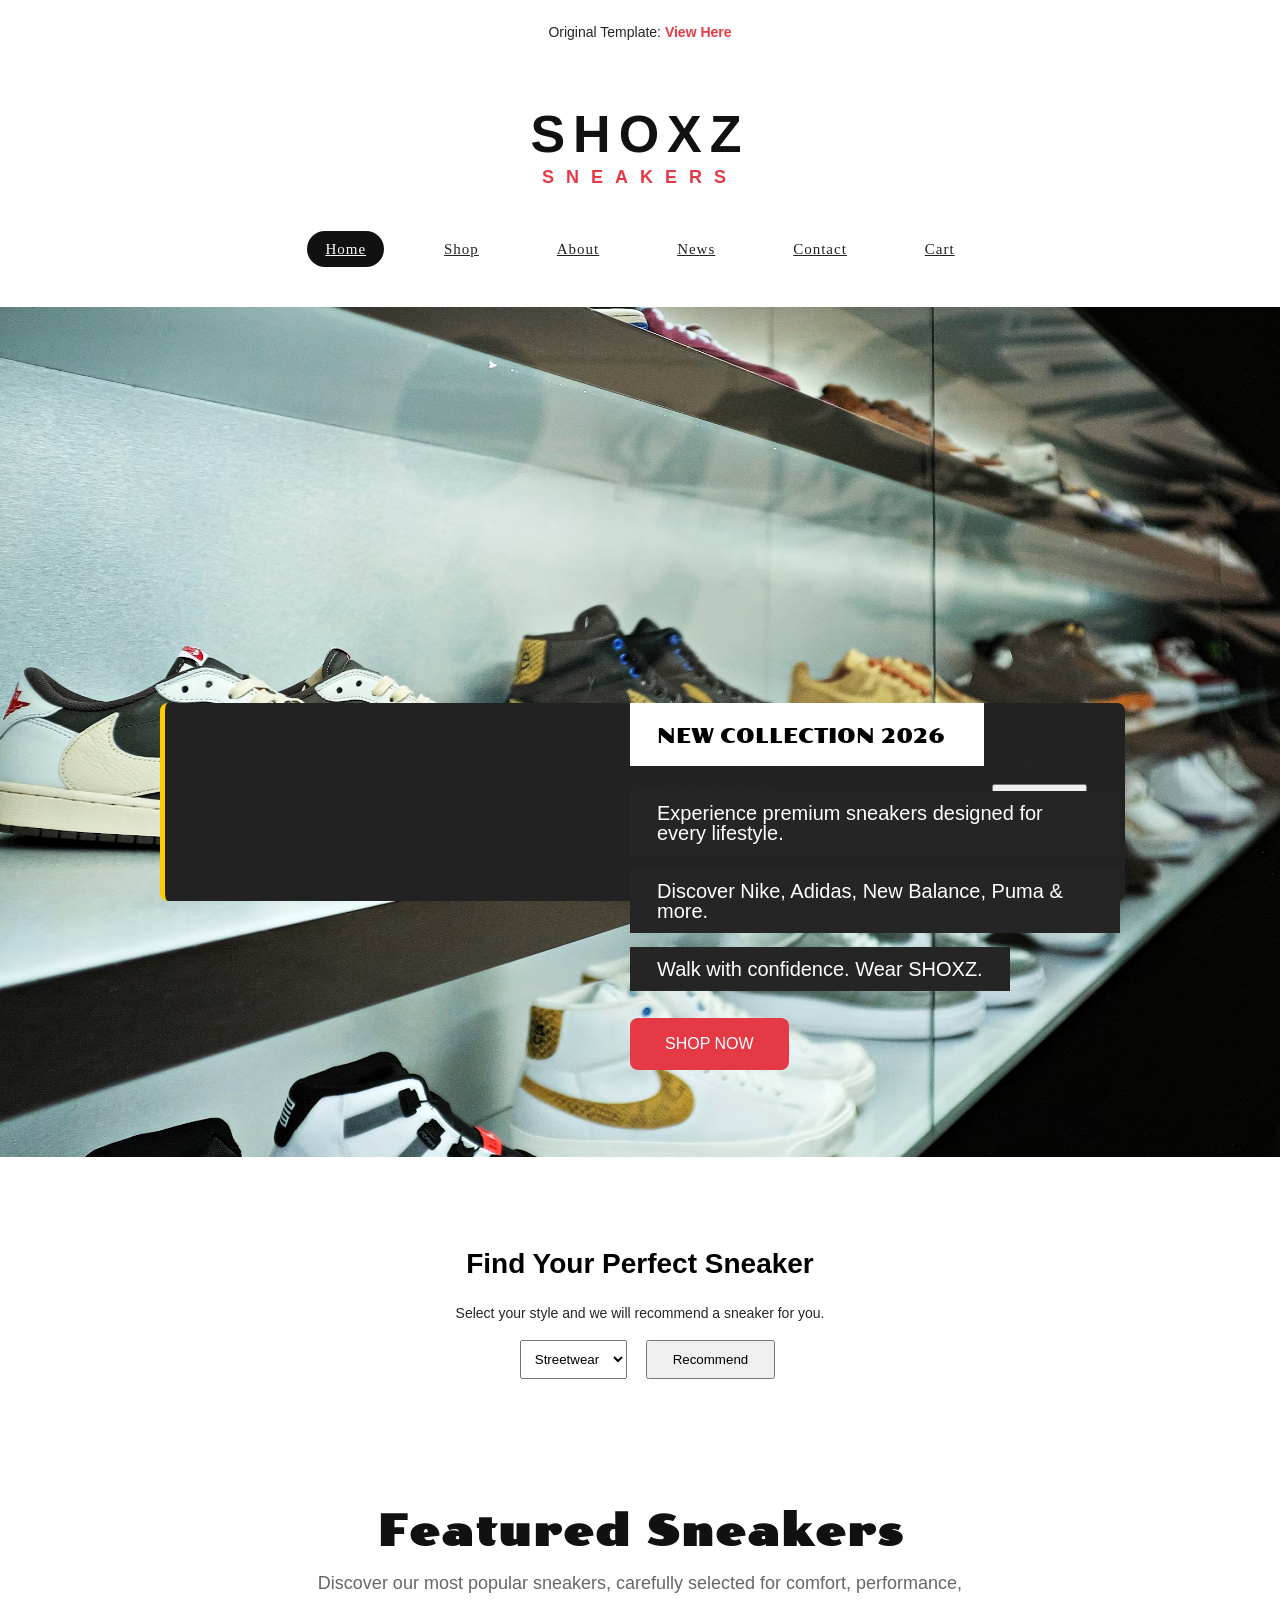
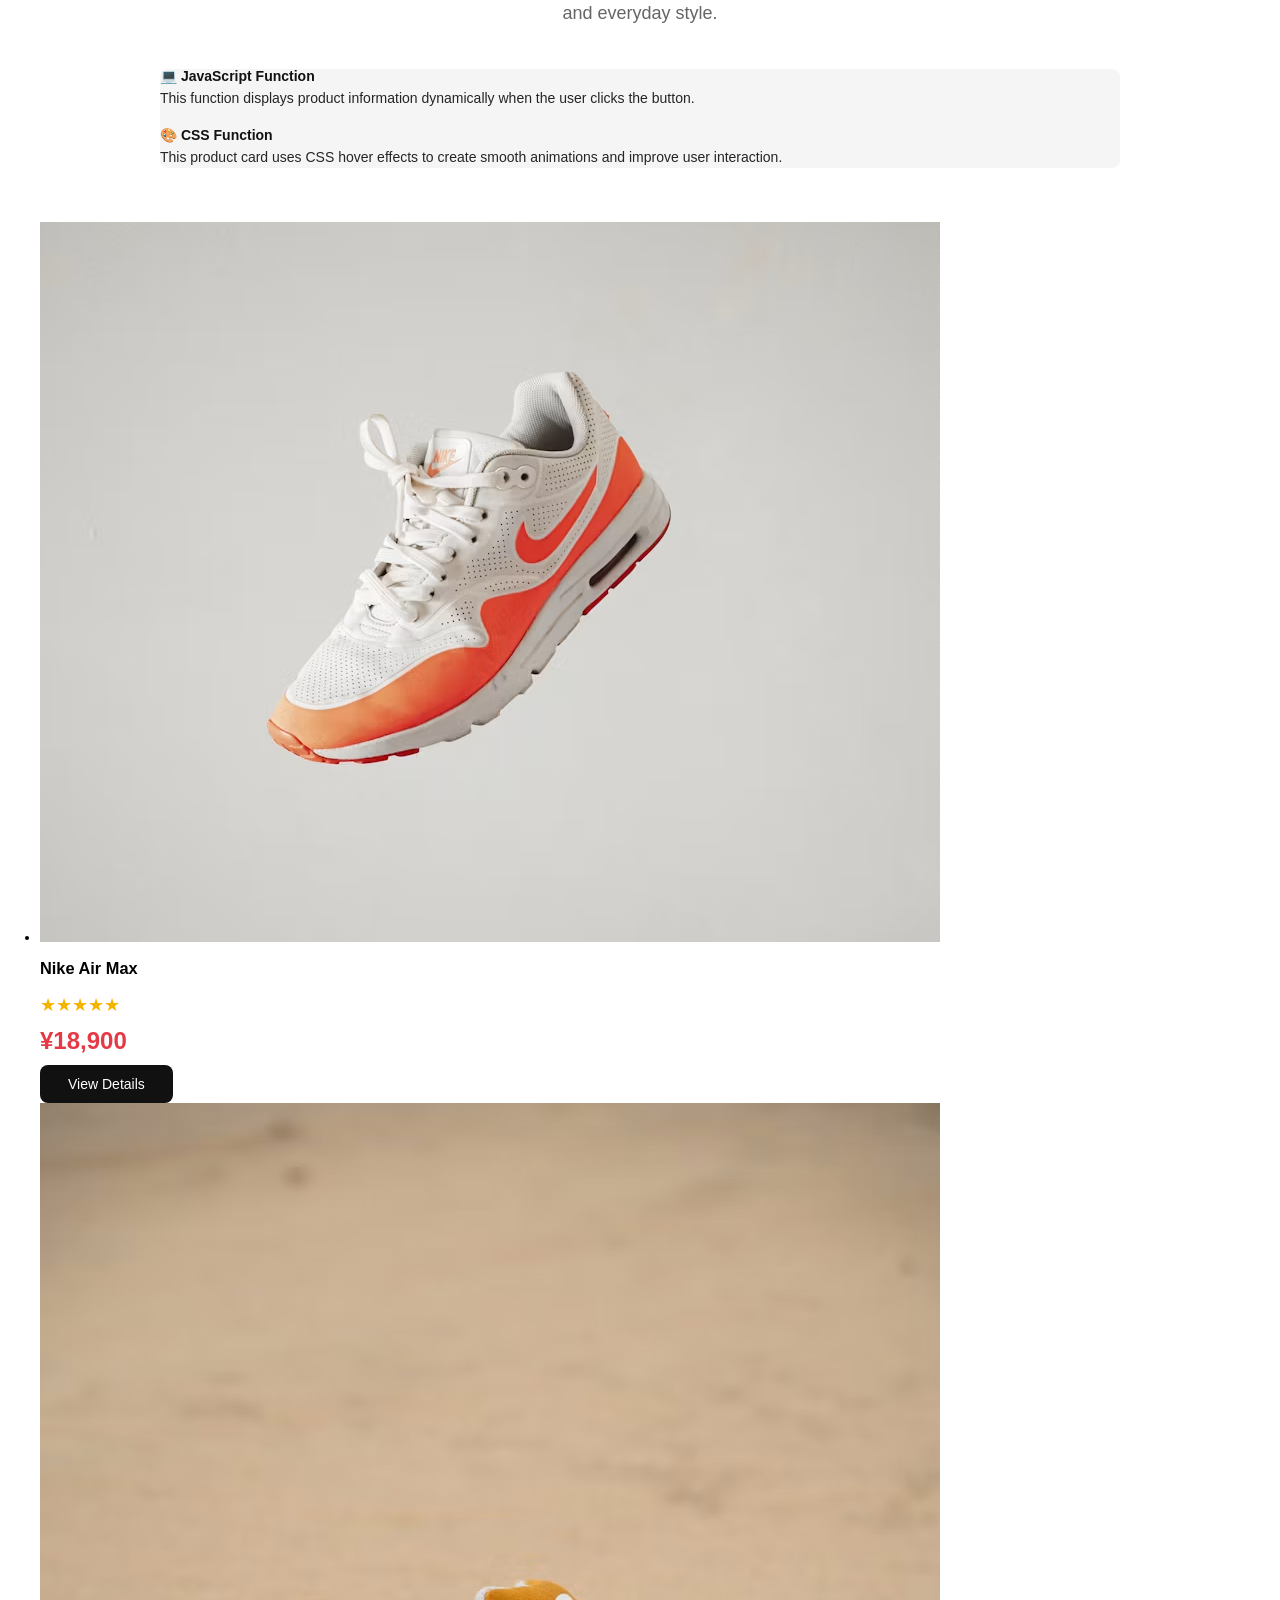
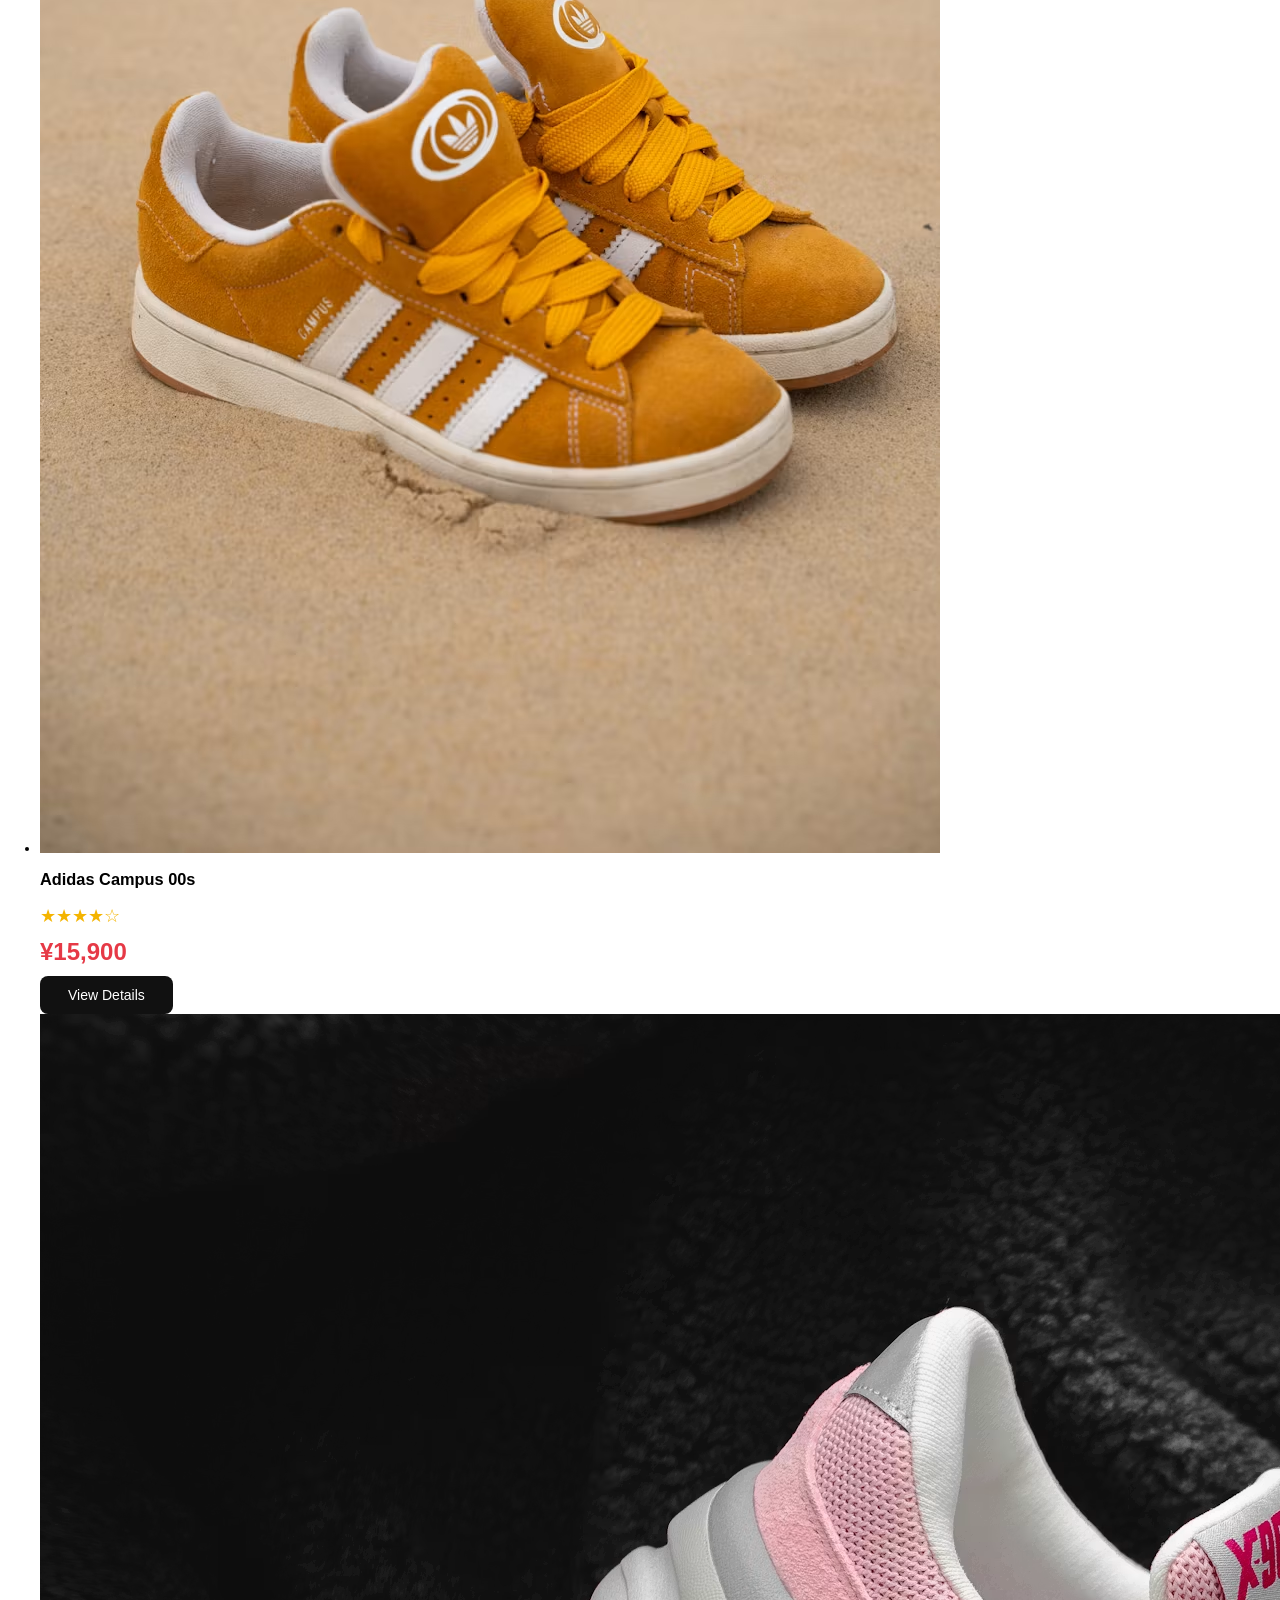
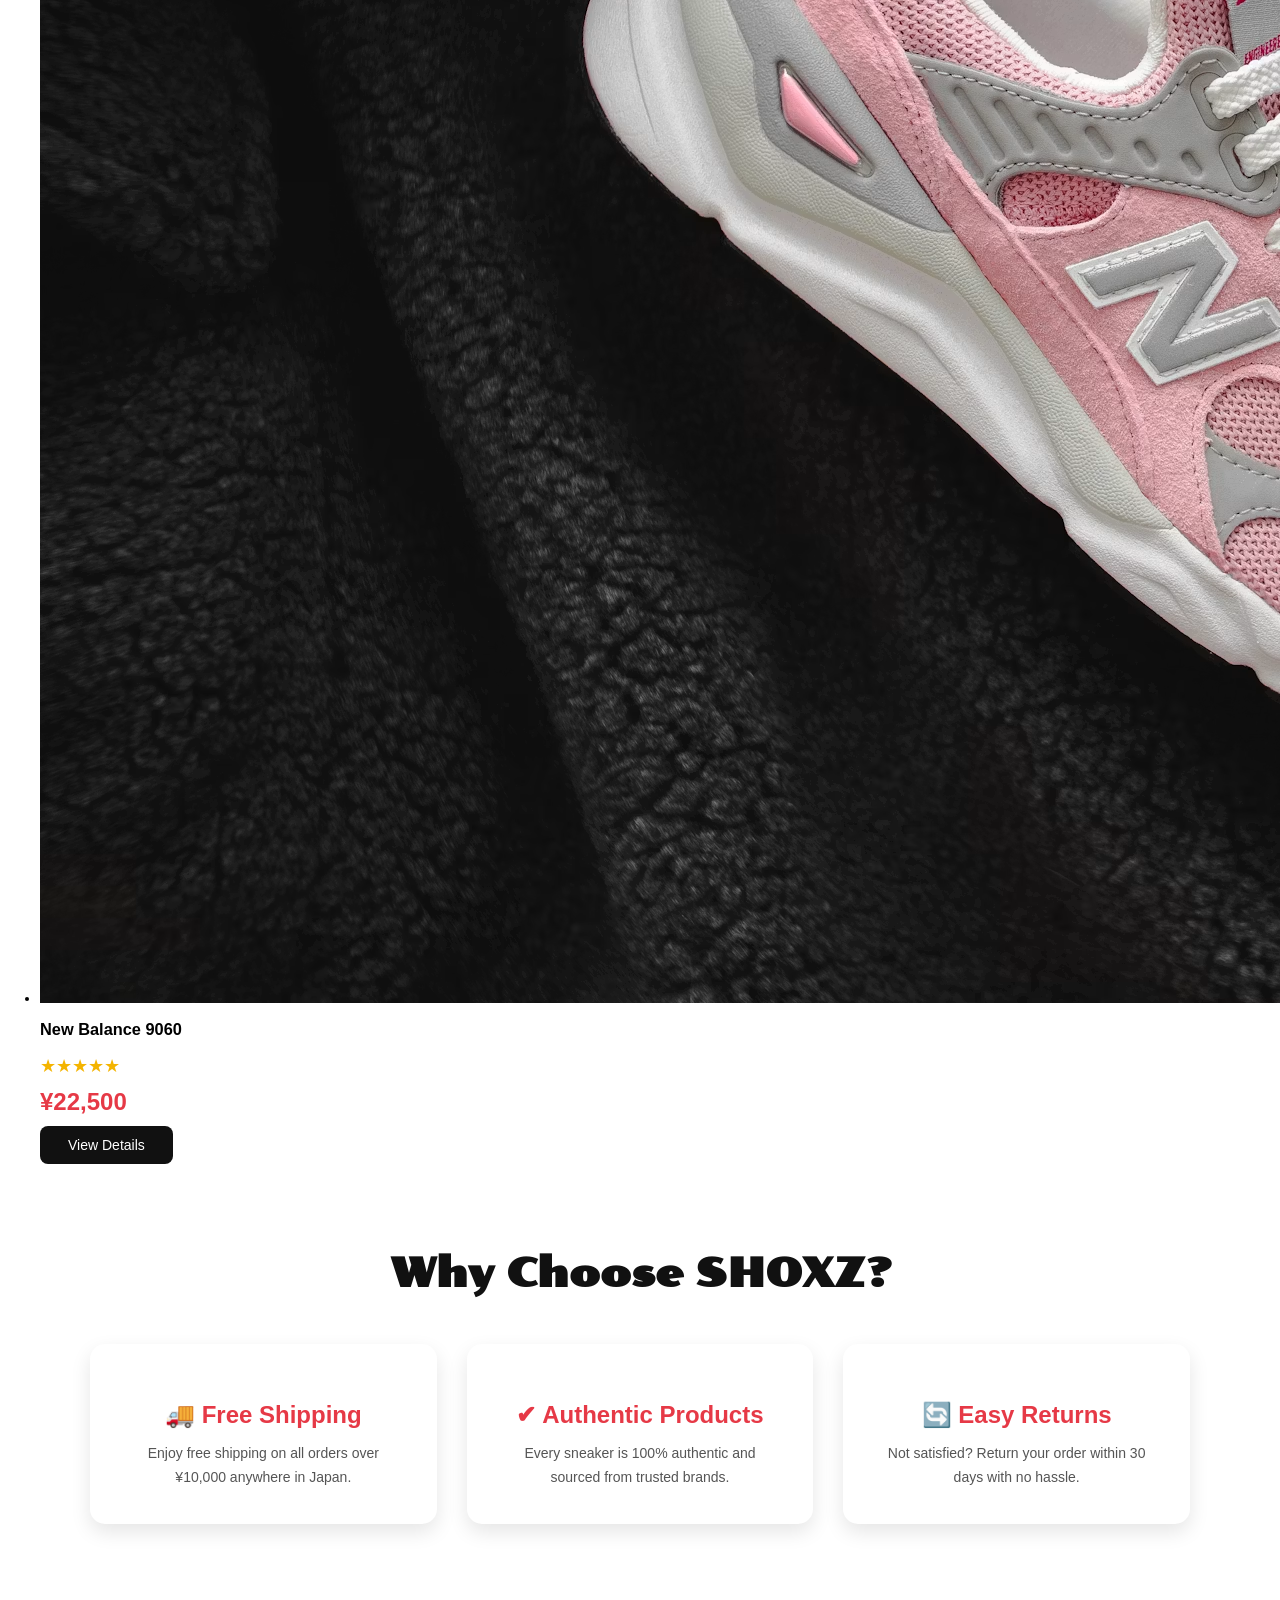
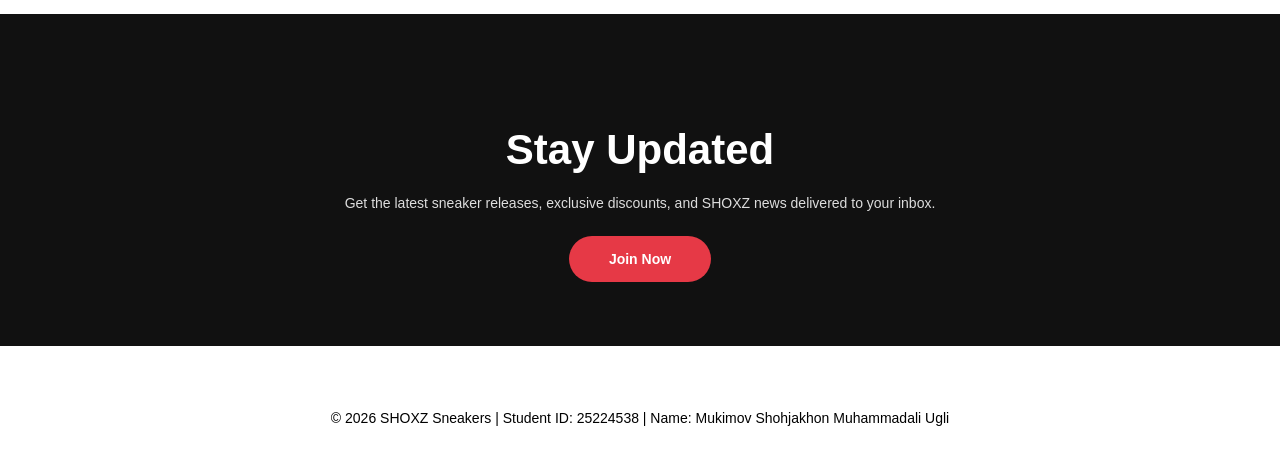
==== commit 64db32b6: "update" ====
--- a/index.html
+++ b/index.html
@@ -64,6 +64,21 @@
 
     <p>Select your style and we will recommend a sneaker for you.</p>
 
+    <!-- Function Description -->
+    <div class="code-description">
+        <h4>JavaScript Function Used:</h4>
+        <p>
+            This function collects the user's input from the form fields
+            and displays a personalized response.
+        </p>
+
+        <h4>CSS Function Used:</h4>
+        <p>
+            This section uses CSS styling and hover effects to create
+            a more interactive user experience.
+        </p>
+    </div>
+
 
     <select id="styleChoice">
 
@@ -97,27 +112,8 @@
     <input type="email" id="email" placeholder="Enter your email">
 
     <button onclick="submitUserInfo()">Submit</button>
-
-
-    <!-- Function Description -->
-    <div class="code-description">
-        <h4>JavaScript Function Used:</h4>
-        <p>
-            This function collects the user's input from the form fields
-            and displays a personalized response.
-        </p>
-
-        <h4>CSS Function Used:</h4>
-        <p>
-            This section uses CSS styling and hover effects to create
-            a more interactive user experience.
-        </p>
-    </div>
-
-</div>
-
-
-</section>
+    
+    </section>
 
         <div>
             <h2>NEW COLLECTION 2026</h2>
@@ -128,7 +124,7 @@
 
             <a href="gallery.html" class="more">SHOP NOW</a>
         </div>
-    </div>
+        </div>
 	
 	<section class="featured-products">
 
@@ -141,15 +137,6 @@
 
 	</section>
    
-    <div class="product-card">
-
-    <img src="images/nike-airmax.jpg" alt="Nike Air Max">
-
-    <h3>Nike Air Max</h3>
-
-    <button onclick="showDetails('airmax')">
-        View Details
-    </button>
 
     <div class="function-info">
         <h4>💻 JavaScript Function</h4>
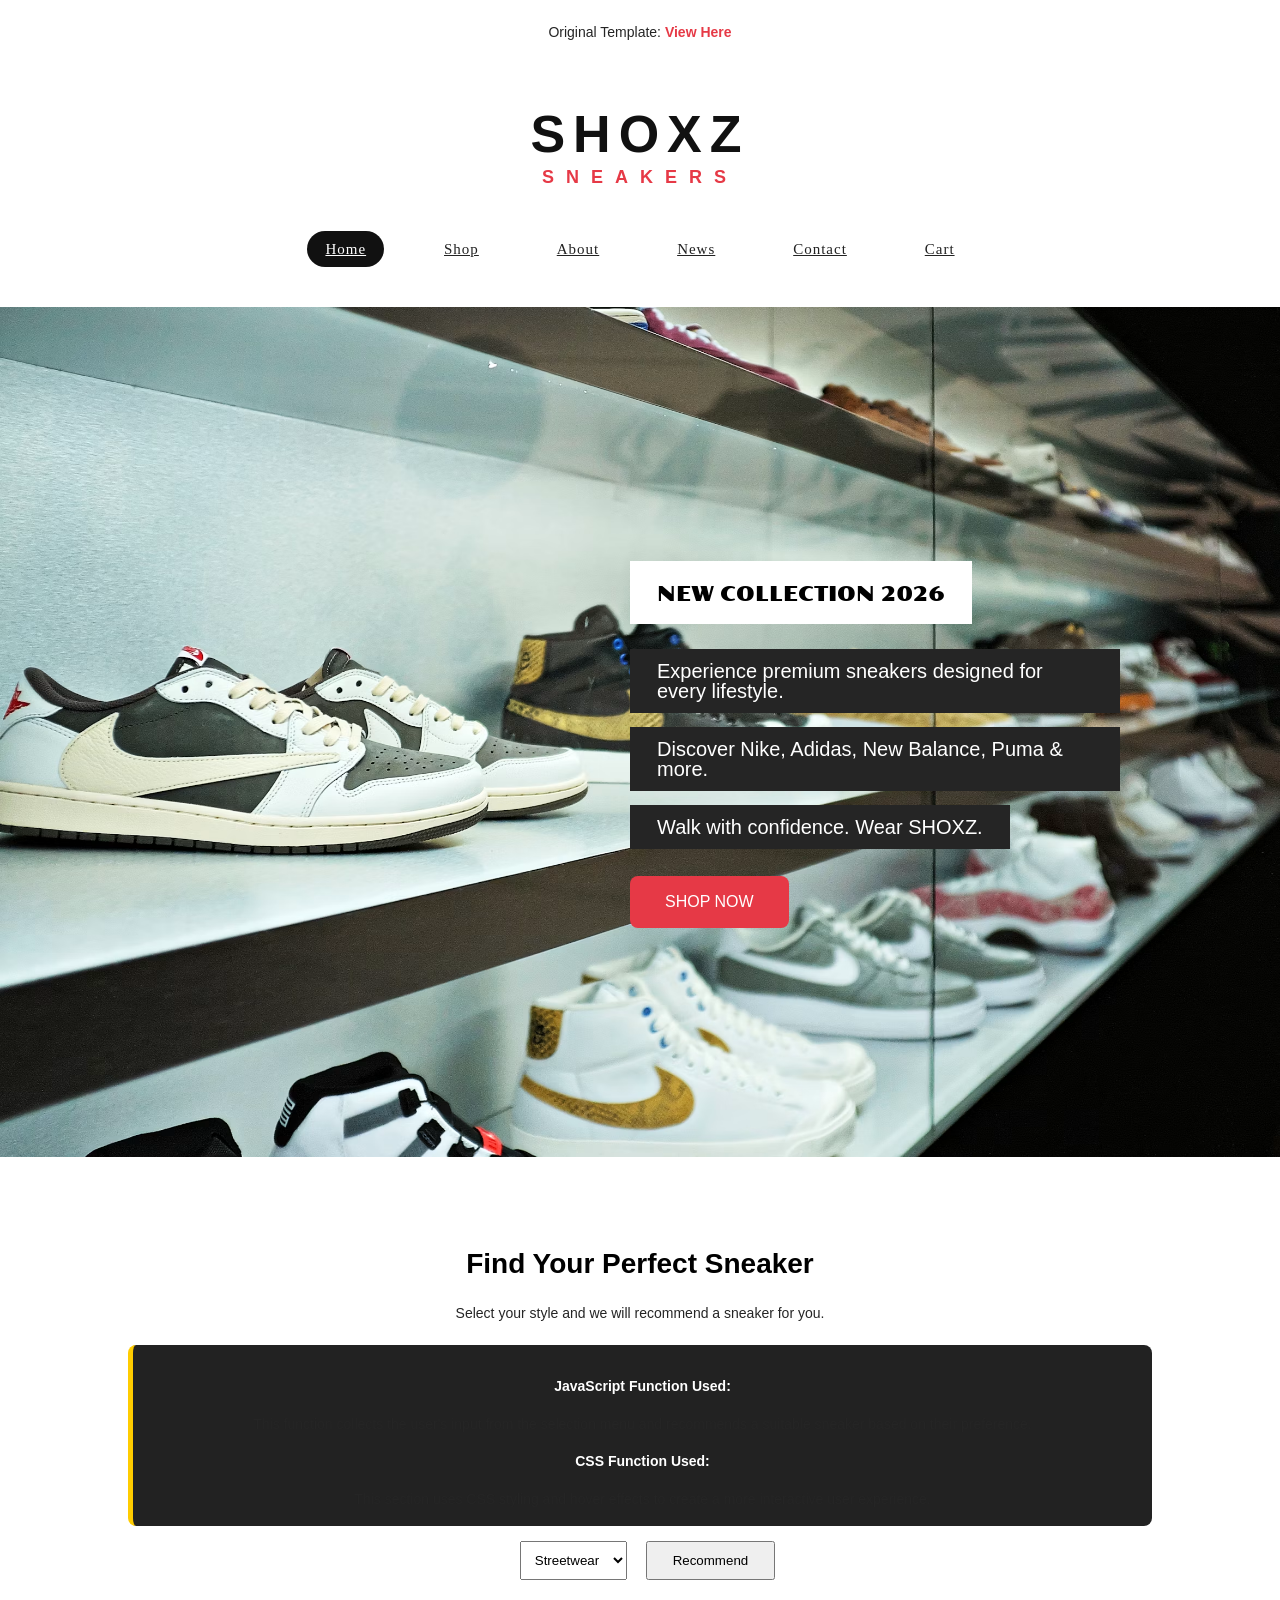
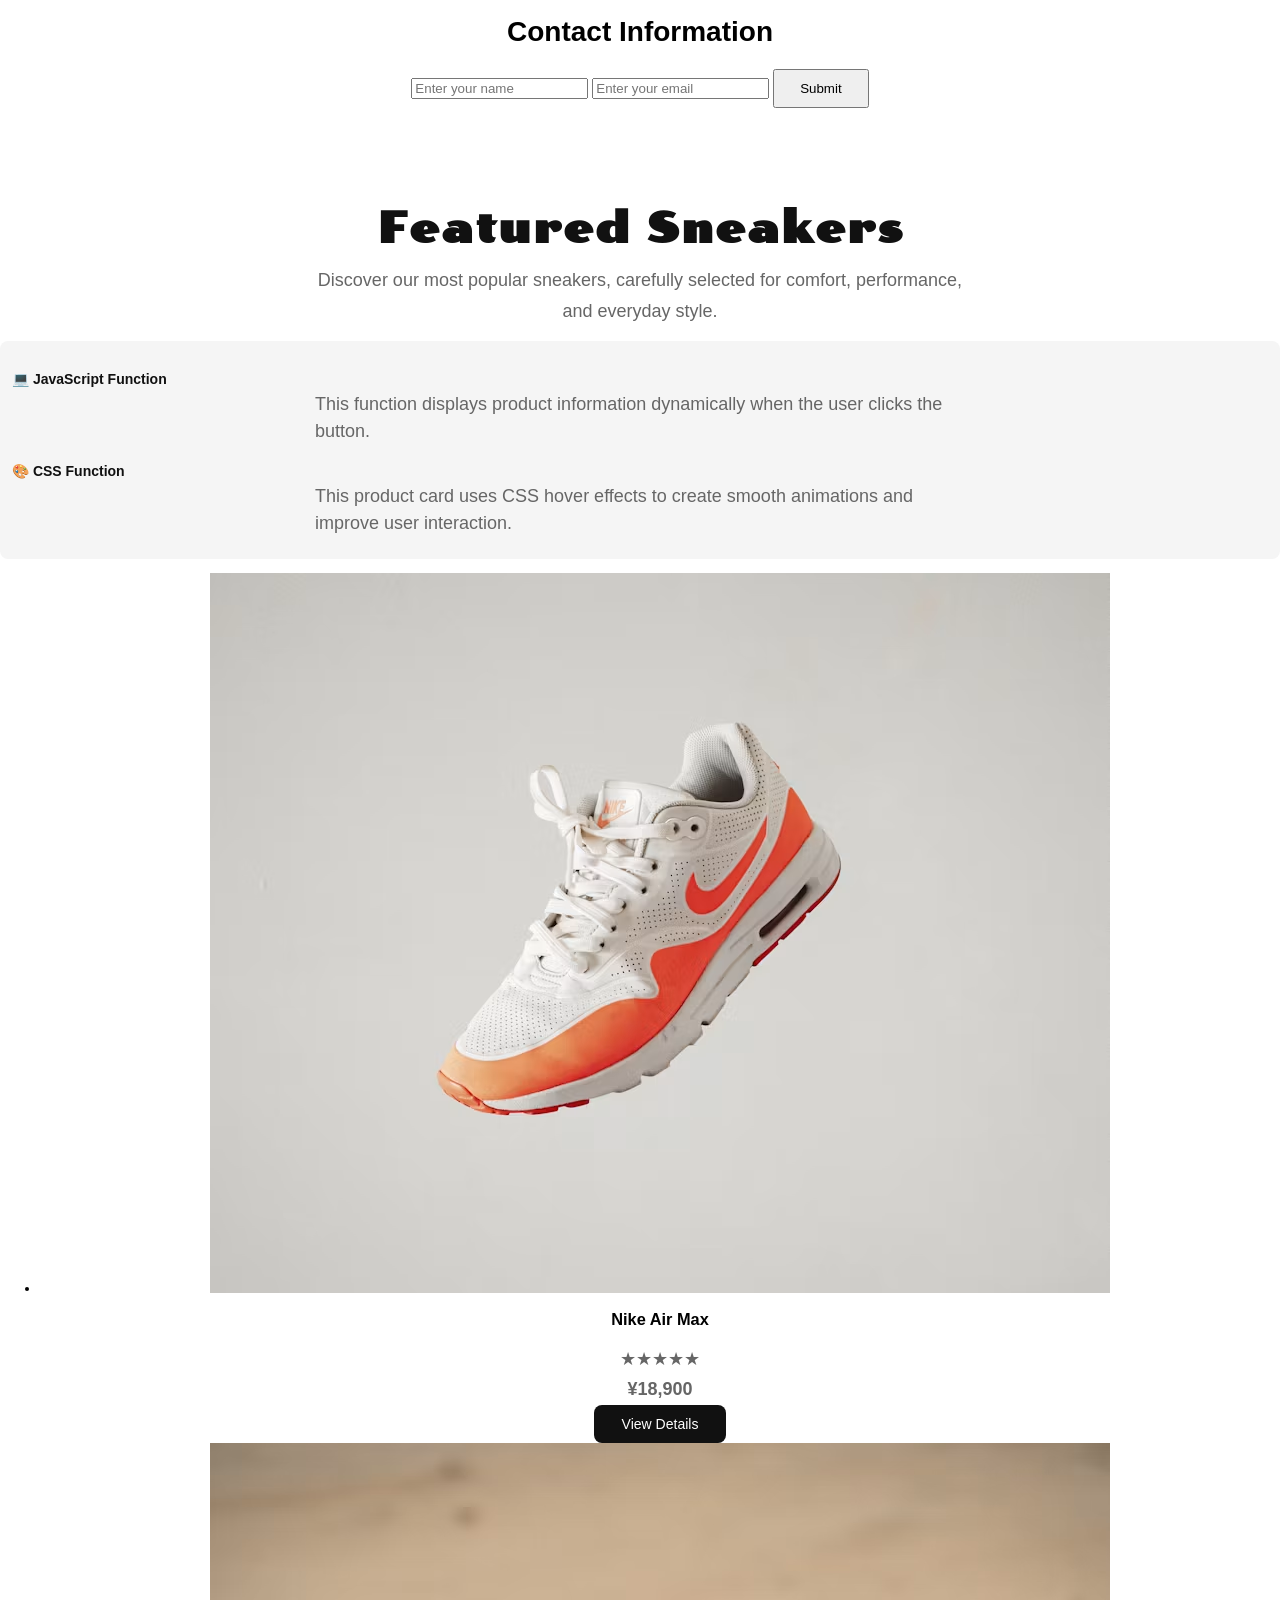
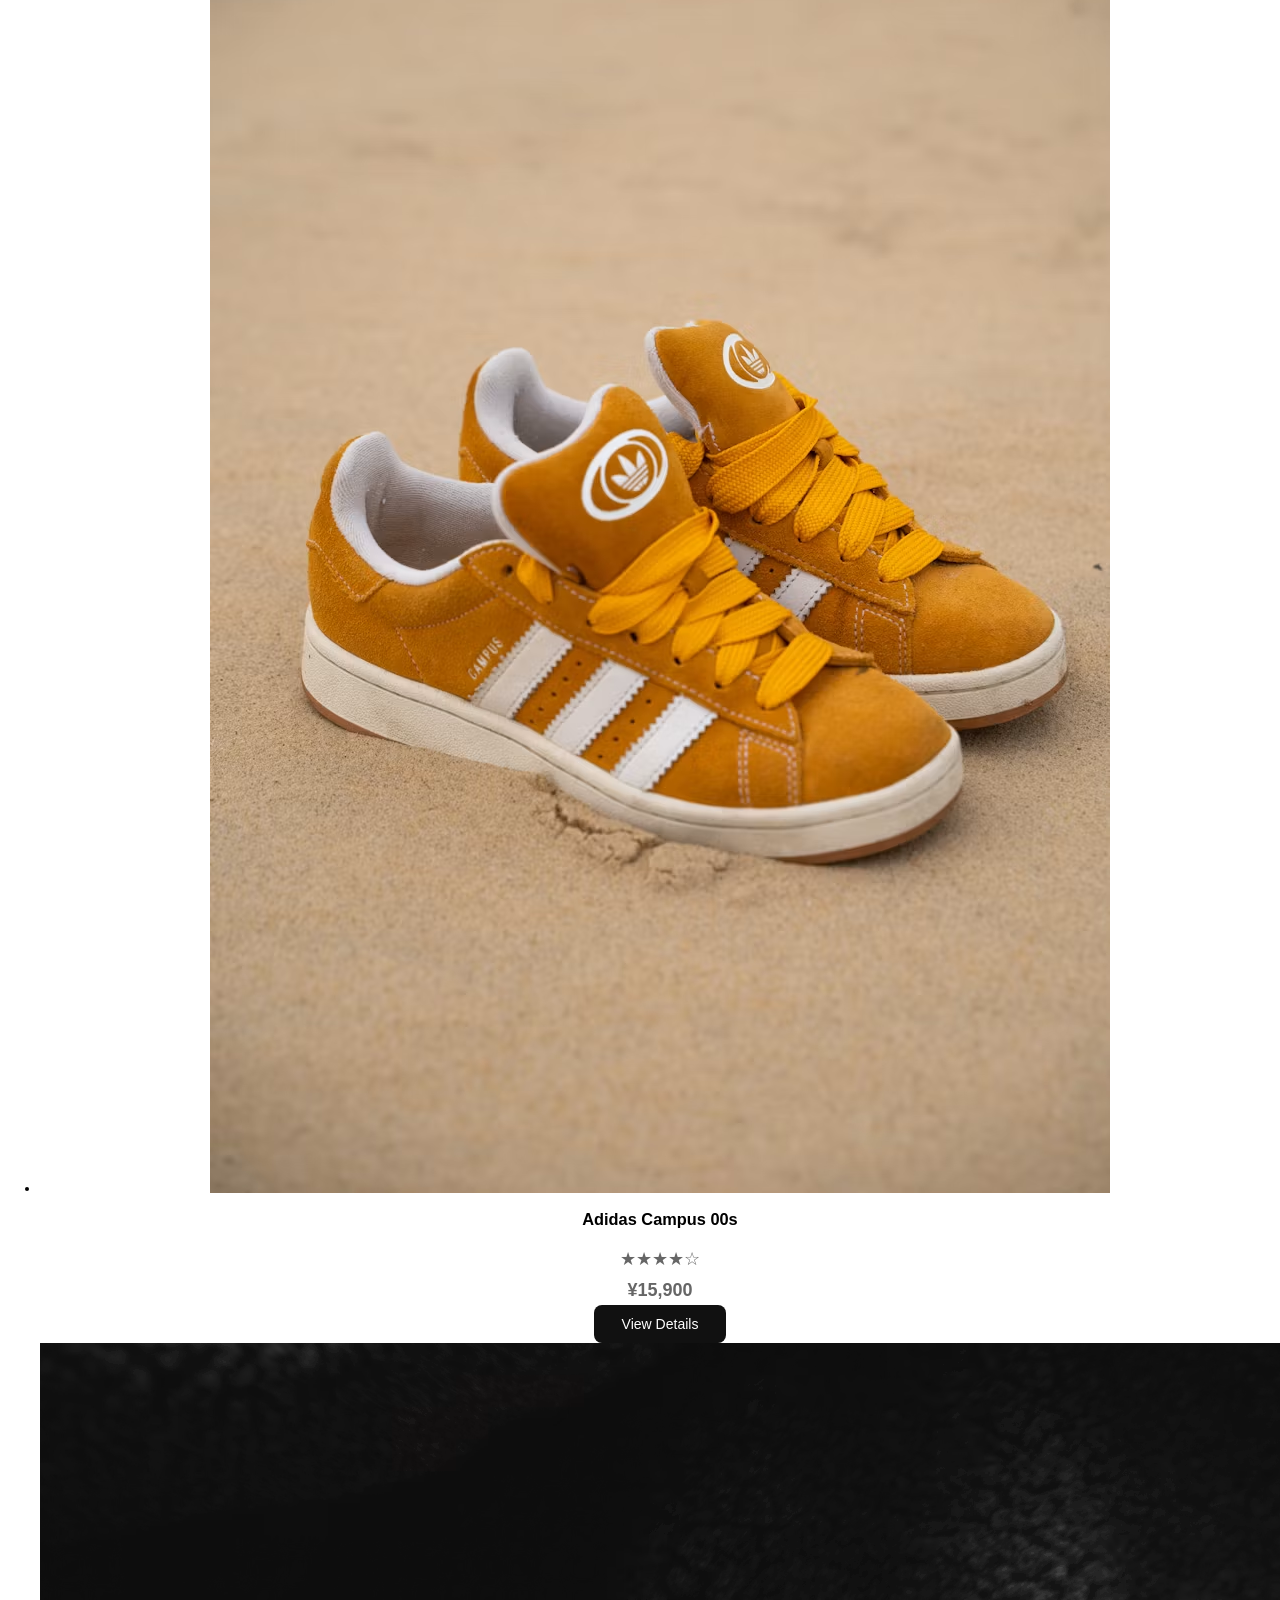
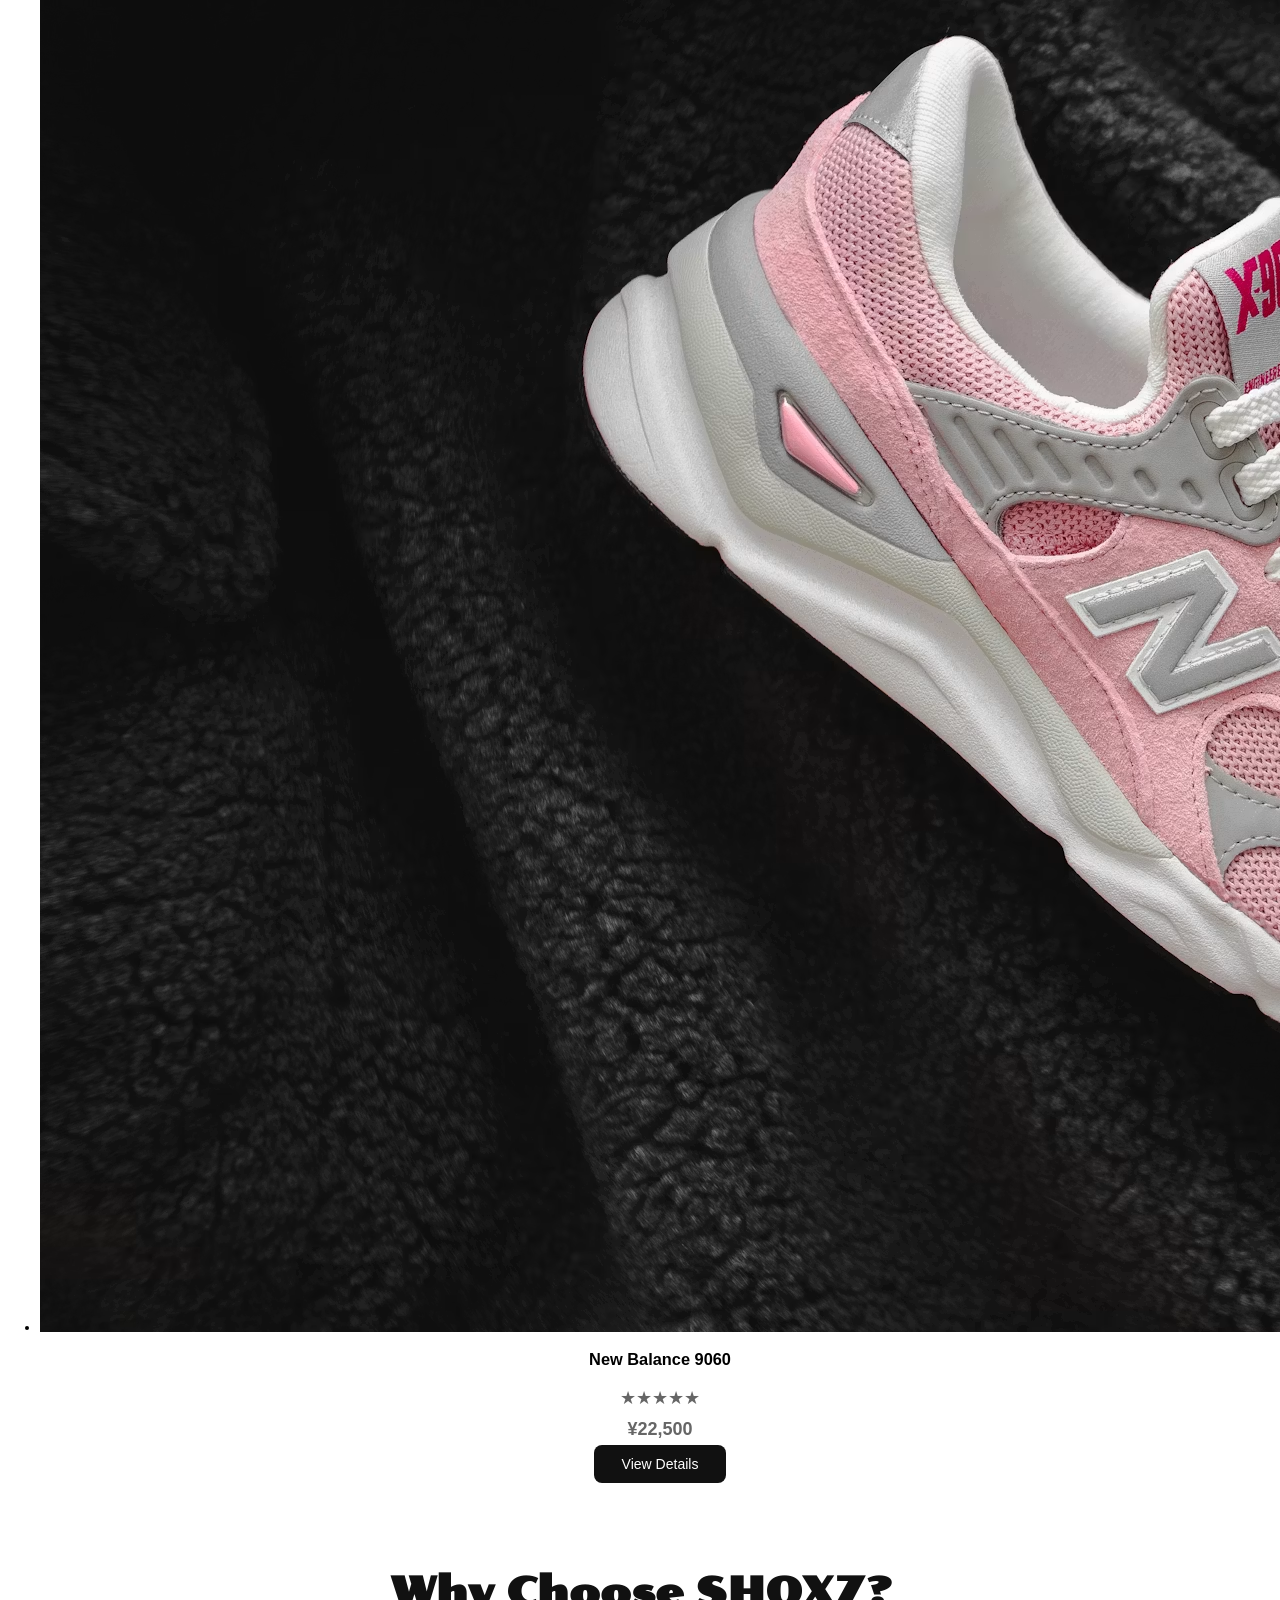
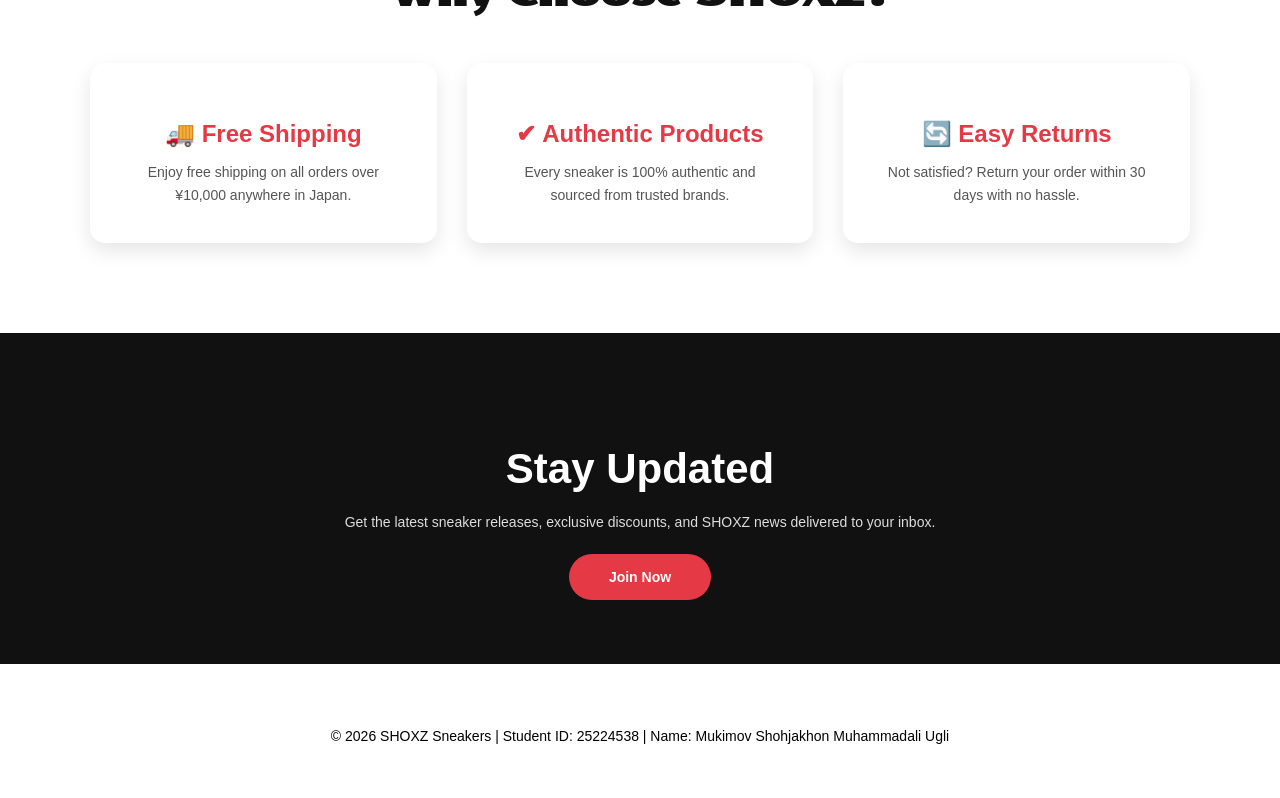
==== commit 5ce91f4a: "update" ====
--- a/index.html
+++ b/index.html
@@ -20,230 +20,429 @@
 
 </div>
 <body>
-	<div id="header">
-		<a href="index.html" class="logo">
-    <div class="logo-text">
-        <div class="brand-name">SHOXZ</div>
-        <div class="brand-subtitle">SNEAKERS</div>
+
+<div id="header">
+
+    <a href="index.html" class="logo">
+        <div class="logo-text">
+            <div class="brand-name">SHOXZ</div>
+            <div class="brand-subtitle">SNEAKERS</div>
+        </div>
+    </a>
+
+    <ul id="navigation">
+
+        <li class="selected">
+            <a href="index.html">Home</a>
+        </li>
+
+        <li>
+            <a href="gallery.html">Shop</a>
+        </li>
+
+        <li>
+            <a href="about.html">About</a>
+        </li>
+
+        <li>
+            <a href="blog.html">News</a>
+        </li>
+
+        <li>
+            <a href="contact.html">Contact</a>
+        </li>
+
+        <li>
+            <a href="cart.html">Cart</a>
+        </li>
+
+    </ul>
+
+</div>
+
+
+<div id="body">
+
+
+<!-- HERO SECTION -->
+
+<div id="featured">
+
+    <img src="images/hero.jpg" alt="SHOXZ Sneakers Banner">
+
+
+    <div>
+        <h2>NEW COLLECTION 2026</h2>
+
+        <span>
+            Experience premium sneakers designed for every lifestyle.
+        </span>
+
+        <span>
+            Discover Nike, Adidas, New Balance, Puma & more.
+        </span>
+
+        <span>
+            Walk with confidence. Wear SHOXZ.
+        </span>
+
+
+        <a href="gallery.html" class="more">
+            SHOP NOW
+        </a>
+
     </div>
-	</a>		
-		<ul id="navigation">
-    <li class="selected">
-        <a href="index.html">Home</a>
-    </li>
-
-    <li>
-        <a href="gallery.html">Shop</a>
-    </li>
-
-    <li>
-        <a href="about.html">About</a>
-    </li>
-
-    <li>
-        <a href="blog.html">News</a>
-    </li>
-
-    <li>
-        <a href="contact.html">Contact</a>
-    </li>
-
-    <li>
-        <a href="cart.html">Cart</a>
-    </li>
-		</ul>
-	</div>
-	<div id="body">
-
-    <div id="featured">
-        <img src="images/hero.jpg" alt="SHOXZ Sneakers Banner">
-
-		<section class="recommendation">
-
-    <h2>Find Your Perfect Sneaker</h2>
-
-    <p>Select your style and we will recommend a sneaker for you.</p>
-
-    <!-- Function Description -->
-    <div class="code-description">
-        <h4>JavaScript Function Used:</h4>
-        <p>
-            This function collects the user's input from the form fields
-            and displays a personalized response.
-        </p>
-
-        <h4>CSS Function Used:</h4>
-        <p>
-            This section uses CSS styling and hover effects to create
-            a more interactive user experience.
-        </p>
-    </div>
-
-
-    <select id="styleChoice">
-
-        <option value="streetwear">
-            Streetwear
-        </option>
-
-        <option value="sport">
-            Sport
-        </option>
-
-        <option value="classic">
-            Classic
-        </option>
-
-    </select>
-
-
-    <button onclick="recommendSneaker()">
-        Recommend
-    </button>
-
-
-    <h3 id="recommendationResult"></h3>
-    <div class="user-form">
-
-    <h2>Contact Information</h2>
-
-    <input type="text" id="username" placeholder="Enter your name">
-
-    <input type="email" id="email" placeholder="Enter your email">
-
-    <button onclick="submitUserInfo()">Submit</button>
-    
-    </section>
-
-        <div>
-            <h2>NEW COLLECTION 2026</h2>
-
-            <span>Experience premium sneakers designed for every lifestyle.</span>
-            <span>Discover Nike, Adidas, New Balance, Puma & more.</span>
-            <span>Walk with confidence. Wear SHOXZ.</span>
-
-            <a href="gallery.html" class="more">SHOP NOW</a>
-        </div>
-        </div>
-	
-	<section class="featured-products">
-
-    <h2>Featured Sneakers</h2>
-
-    <p>
-        Discover our most popular sneakers, carefully selected
-        for comfort, performance, and everyday style.
-    </p>
-
-	</section>
-   
-
-    <div class="function-info">
-        <h4>💻 JavaScript Function</h4>
-        <p>
-            This function displays product information dynamically
-            when the user clicks the button.
-        </p>
-
-        <h4>🎨 CSS Function</h4>
-        <p>
-            This product card uses CSS hover effects to create
-            smooth animations and improve user interaction.
-        </p>
-    </div>
-
-</div>
-    
-
-    <ul>
-
-    <li>
-        <a href="gallery.html">
-            <img src="images/nike-airmax1.jpg" alt="Nike Air Max">
-        </a>
-
-        <h3>Nike Air Max</h3>
-
-        <p class="rating">★★★★★</p>
-
-        <p class="price">¥18,900</p>
-
-        <a href="gallery.html" class="btn">View Details</a>
-    </li>
-
-    <li>
-        <a href="gallery.html">
-            <img src="images/adidas-campus.jpg" alt="Adidas Campus">
-        </a>
-
-        <h3>Adidas Campus 00s</h3>
-
-        <p class="rating">★★★★☆</p>
-
-        <p class="price">¥15,900</p>
-
-        <a href="gallery.html" class="btn">View Details</a>
-    </li>
-
-    <li>
-        <a href="gallery.html">
-            <img src="images/newbalance90601.jpg" alt="New Balance 9060">
-        </a>
-
-        <h3>New Balance 9060</h3>
-
-        <p class="rating">★★★★★</p>
-
-        <p class="price">¥22,500</p>
-
-        <a href="gallery.html" class="btn">View Details</a>
-    </li>
+
+
+</div>
+
+
+
+<!-- RECOMMENDATION FUNCTION -->
+
+<section class="recommendation">
+
+
+<h2>Find Your Perfect Sneaker</h2>
+
+
+<p>
+Select your style and we will recommend a sneaker for you.
+</p>
+
+
+
+<div class="code-description">
+
+<h4>JavaScript Function Used:</h4>
+
+<p>
+This function collects the user's input from the selection menu
+and recommends a suitable sneaker based on their preference.
+</p>
+
+
+<h4>CSS Function Used:</h4>
+
+<p>
+This section uses CSS styling and hover effects to create
+a more interactive user experience.
+</p>
+
+</div>
+
+
+
+<select id="styleChoice">
+
+<option value="streetwear">
+Streetwear
+</option>
+
+<option value="sport">
+Sport
+</option>
+
+<option value="classic">
+Classic
+</option>
+
+</select>
+
+
+
+<button onclick="recommendSneaker()">
+Recommend
+</button>
+
+
+
+<h3 id="recommendationResult"></h3>
+
+
+
+<!-- USER INPUT FUNCTION -->
+
+<div class="user-form">
+
+<h2>Contact Information</h2>
+
+
+<input 
+type="text" 
+id="username" 
+placeholder="Enter your name"
+>
+
+
+<input 
+type="email" 
+id="email" 
+placeholder="Enter your email"
+>
+
+
+<button onclick="submitUserInfo()">
+Submit
+</button>
+
+
+</div>
+
+
+</section>
+<!-- FEATURED PRODUCTS -->
+
+<section class="featured-products">
+
+
+<h2>
+Featured Sneakers
+</h2>
+
+
+<p>
+Discover our most popular sneakers, carefully selected
+for comfort, performance, and everyday style.
+</p>
+
+
+
+<div class="function-info">
+
+
+<h4>
+💻 JavaScript Function
+</h4>
+
+
+<p>
+This function displays product information dynamically
+when the user clicks the button.
+</p>
+
+
+
+<h4>
+🎨 CSS Function
+</h4>
+
+
+<p>
+This product card uses CSS hover effects to create
+smooth animations and improve user interaction.
+</p>
+
+
+</div>
+
+
+
+
+<ul>
+
+
+<li>
+
+<a href="gallery.html">
+
+<img src="images/nike-airmax1.jpg" alt="Nike Air Max">
+
+</a>
+
+
+<h3>
+Nike Air Max
+</h3>
+
+
+<p class="rating">
+★★★★★
+</p>
+
+
+<p class="price">
+¥18,900
+</p>
+
+
+<a href="gallery.html" class="btn">
+View Details
+</a>
+
+
+</li>
+
+
+
+<li>
+
+<a href="gallery.html">
+
+<img src="images/adidas-campus.jpg" alt="Adidas Campus">
+
+</a>
+
+
+<h3>
+Adidas Campus 00s
+</h3>
+
+
+<p class="rating">
+★★★★☆
+</p>
+
+
+<p class="price">
+¥15,900
+</p>
+
+
+<a href="gallery.html" class="btn">
+View Details
+</a>
+
+
+</li>
+
+
+
+<li>
+
+<a href="gallery.html">
+
+<img src="images/newbalance90601.jpg" alt="New Balance 9060">
+
+</a>
+
+
+<h3>
+New Balance 9060
+</h3>
+
+
+<p class="rating">
+★★★★★
+</p>
+
+
+<p class="price">
+¥22,500
+</p>
+
+
+<a href="gallery.html" class="btn">
+View Details
+</a>
+
+
+</li>
+
 
 </ul>
 
-</div>
+
+</section>
+
+
+
+
+
+<!-- WHY CHOOSE SHOXZ -->
 
 
 <section class="why-us">
 
-    <h2>Why Choose SHOXZ?</h2>
-
-    <div class="features">
-
-        <div class="feature-card">
-            <h3>🚚 Free Shipping</h3>
-            <p>Enjoy free shipping on all orders over ¥10,000 anywhere in Japan.</p>
-        </div>
-
-        <div class="feature-card">
-            <h3>✔ Authentic Products</h3>
-            <p>Every sneaker is 100% authentic and sourced from trusted brands.</p>
-        </div>
-
-        <div class="feature-card">
-            <h3>🔄 Easy Returns</h3>
-            <p>Not satisfied? Return your order within 30 days with no hassle.</p>
-        </div>
-
-    </div>
+
+<h2>
+Why Choose SHOXZ?
+</h2>
+
+
+
+<div class="features">
+
+
+<div class="feature-card">
+
+<h3>
+🚚 Free Shipping
+</h3>
+
+<p>
+Enjoy free shipping on all orders over ¥10,000 anywhere in Japan.
+</p>
+
+</div>
+
+
+
+
+<div class="feature-card">
+
+<h3>
+✔ Authentic Products
+</h3>
+
+<p>
+Every sneaker is 100% authentic and sourced from trusted brands.
+</p>
+
+</div>
+
+
+
+
+<div class="feature-card">
+
+<h3>
+🔄 Easy Returns
+</h3>
+
+<p>
+Not satisfied? Return your order within 30 days with no hassle.
+</p>
+
+</div>
+
+
+
+</div>
+
 
 </section>
 
+
+
+
+
+<!-- NEWSLETTER -->
+
+
 <section class="newsletter">
 
-    <h2>Stay Updated</h2>
-
-    <p>
-        Get the latest sneaker releases, exclusive discounts,
-        and SHOXZ news delivered to your inbox.
-    </p>
-
-    <a href="contact.html" class="newsletter-btn">
-        Join Now
-    </a>
+
+<h2>
+Stay Updated
+</h2>
+
+
+<p>
+Get the latest sneaker releases, exclusive discounts,
+and SHOXZ news delivered to your inbox.
+</p>
+
+
+
+<a href="contact.html" class="newsletter-btn">
+Join Now
+</a>
+
 
 </section>
-	<footer class="my-footer">
+
+<footer class="my-footer">
 
     <p>
         &copy; 2026 SHOXZ Sneakers | Student ID: 25224538 | Name: Mukimov Shohjakhon Muhammadali Ugli
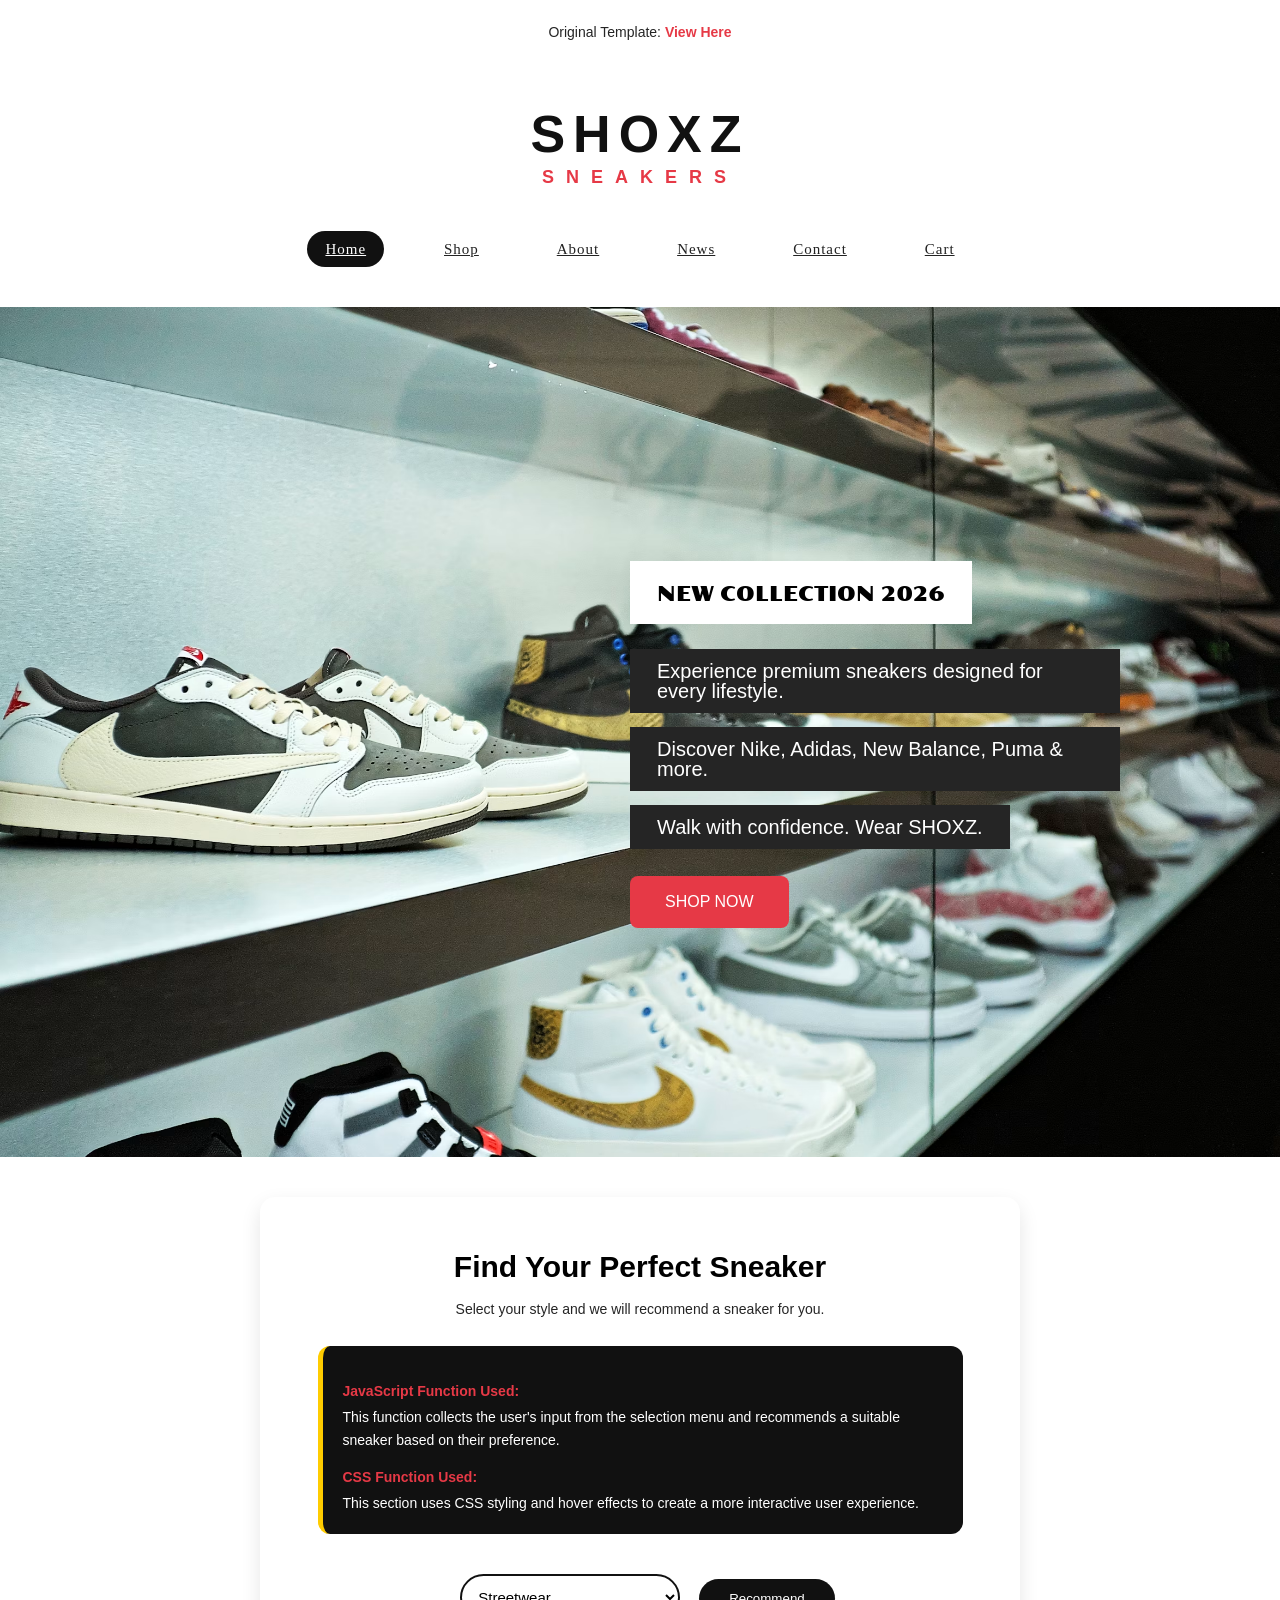
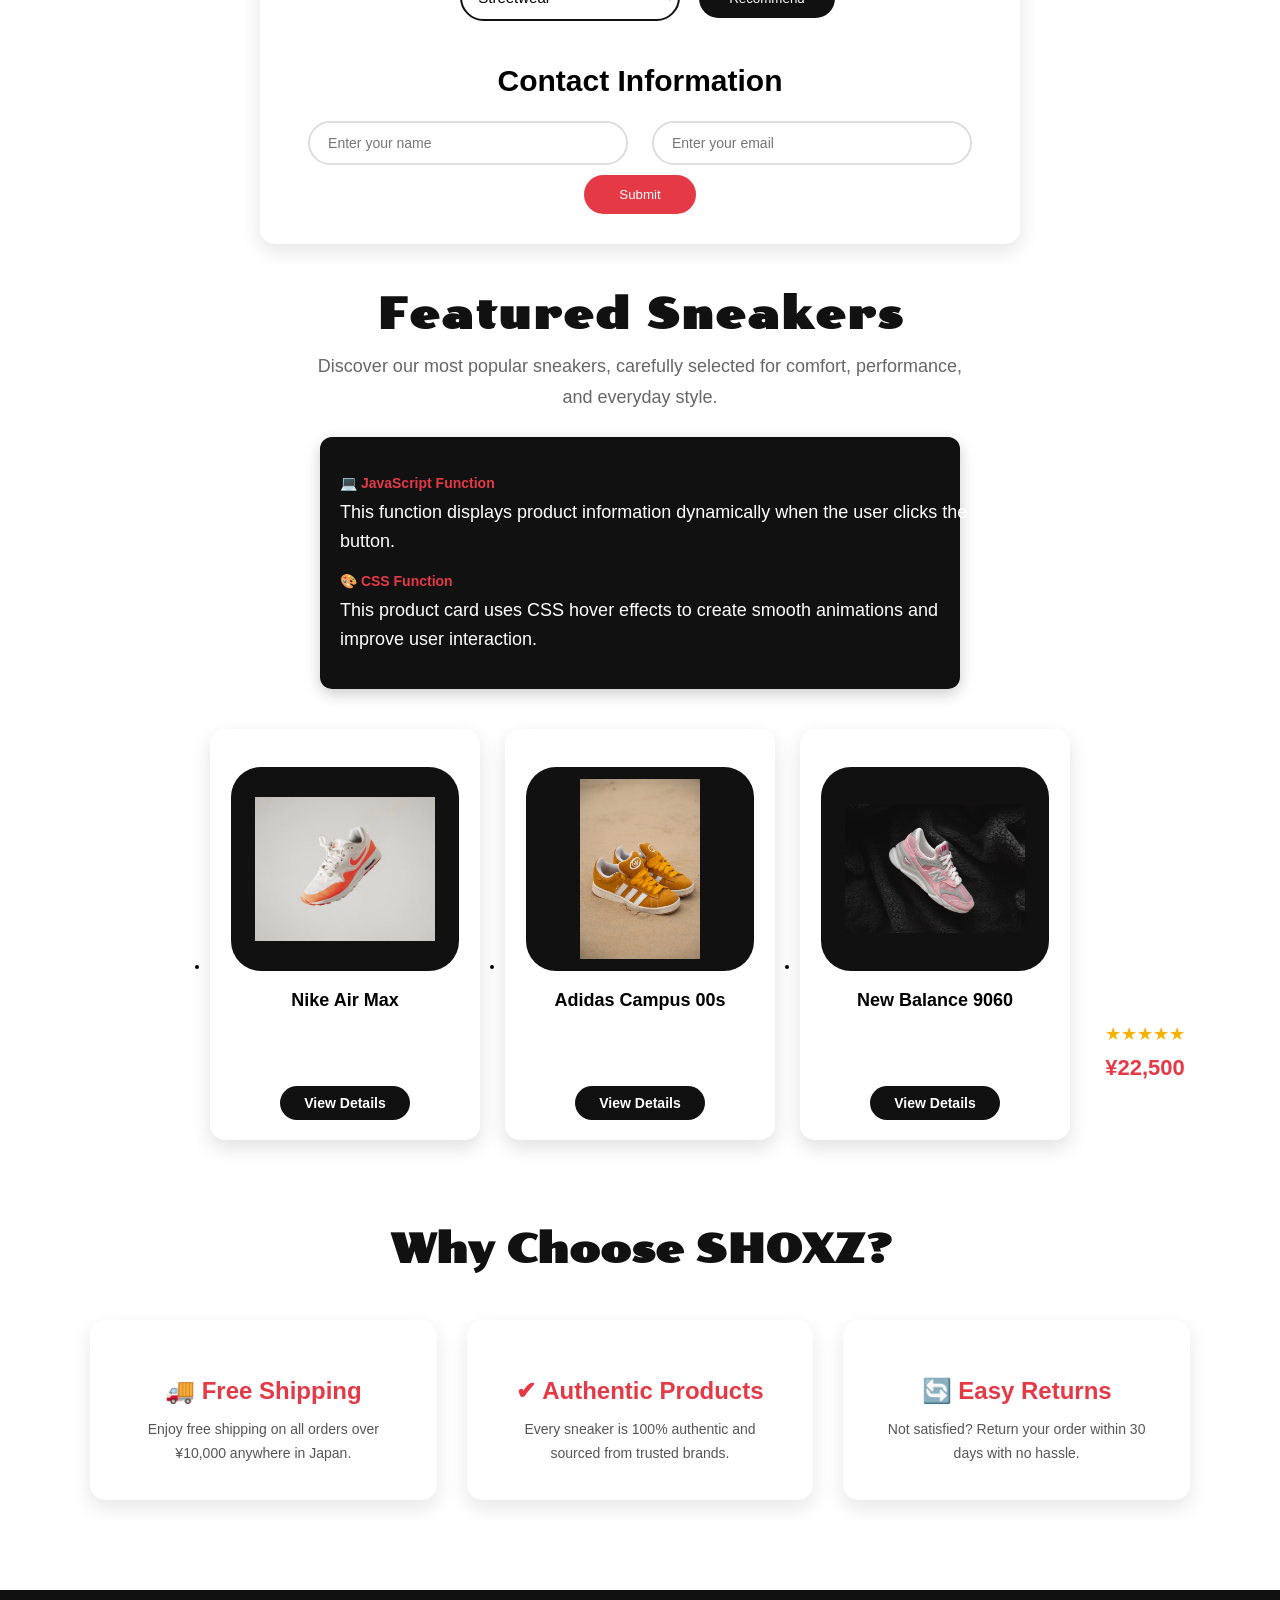
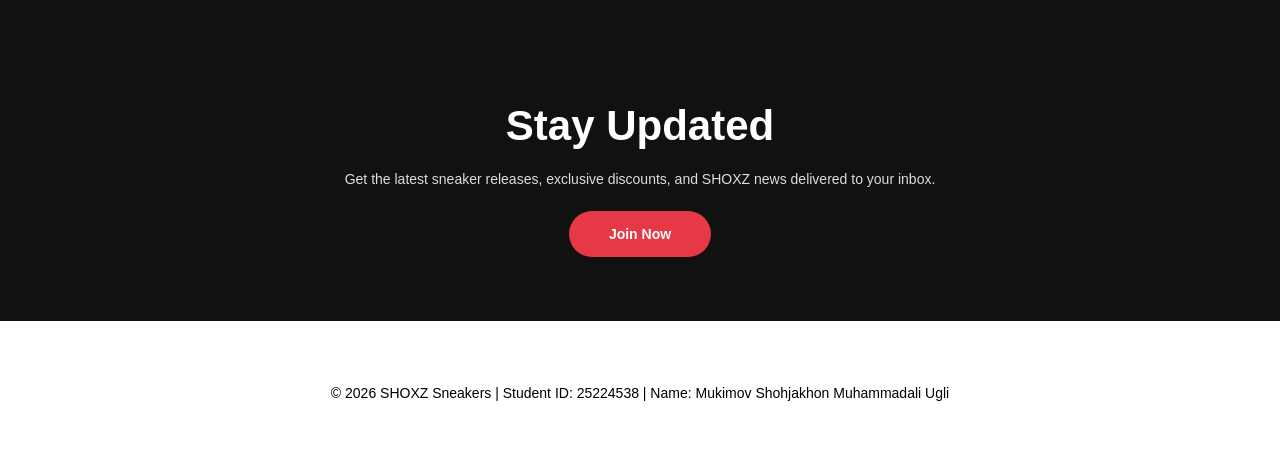
==== commit c059fbc4: "hope final" ====
--- a/index.html
+++ b/index.html
@@ -236,110 +236,28 @@
 
 </div>
 
-
-
-
-<ul>
-
-
-<li>
-
-<a href="gallery.html">
-
-<img src="images/nike-airmax1.jpg" alt="Nike Air Max">
-
-</a>
-
-
-<h3>
-Nike Air Max
-</h3>
-
-
-<p class="rating">
-★★★★★
-</p>
-
-
-<p class="price">
-¥18,900
-</p>
-
-
-<a href="gallery.html" class="btn">
-View Details
-</a>
-
-
-</li>
-
-
-
-<li>
-
-<a href="gallery.html">
-
-<img src="images/adidas-campus.jpg" alt="Adidas Campus">
-
-</a>
-
-
-<h3>
-Adidas Campus 00s
-</h3>
-
-
-<p class="rating">
-★★★★☆
-</p>
-
-
-<p class="price">
-¥15,900
-</p>
-
-
-<a href="gallery.html" class="btn">
-View Details
-</a>
-
-
-</li>
-
-
-
-<li>
-
-<a href="gallery.html">
-
-<img src="images/newbalance90601.jpg" alt="New Balance 9060">
-
-</a>
-
-
-<h3>
-New Balance 9060
-</h3>
-
-
-<p class="rating">
-★★★★★
-</p>
-
-
-<p class="price">
-¥22,500
-</p>
-
-
-<a href="gallery.html" class="btn">
-View Details
-</a>
-
-
-</li>
-
-
+<ul class="shop-grid">
+  <li class="product-card">
+    <a href="gallery.html"><img src="images/nike-airmax1.jpg" alt="Nike Air Max"></a>
+    <h3>Nike Air Max</h3>
+    <p class="rating">★★★★★</p>
+    <p class="price">¥18,900</p>
+    <a href="gallery.html" class="btn">View Details</a>
+  </li>
+  <li class="product-card">
+    <a href="gallery.html"><img src="images/adidas-campus.jpg" alt="Adidas Campus"></a>
+    <h3>Adidas Campus 00s</h3>
+    <p class="rating">★★★★☆</p>
+    <p class="price">¥15,900</p>
+    <a href="gallery.html" class="btn">View Details</a>
+  </li>
+  <li class="product-card">
+    <a href="gallery.html"><img src="images/newbalance90601.jpg" alt="New Balance 9060"></a>
+    <h3>New Balance 9060</h3>
+    <p class="rating">★★★★★</p>
+    <p class="price">¥22,500</p>
+    <a href="gallery.html" class="btn">View Details</a>
+  </li>
 </ul>
 
 
--- a/css/style.css
+++ b/css/style.css
@@ -1820,4 +1820,492 @@
 .function-info:hover {
     transform: translateY(-3px);
     transition: 0.3s ease;
-}+}/* ==========================
+   FEATURED PRODUCTS SECTION
+========================== */
+
+.featured-products {
+    text-align: center;
+    margin-top: 50px;
+}
+
+/* Card hover effect */
+
+.featured-products li:hover {
+
+    transform: translateY(-10px);
+
+    box-shadow: 0 10px 25px rgba(0,0,0,0.25);
+
+}
+
+
+
+/* Product images */
+
+.featured-products li img {
+    width: 100%;
+    height: 200px;
+    object-fit: contain;
+    transition: 0.3s ease;
+}
+
+.featured-products li:hover img {
+    transform: scale(1.05);
+}
+
+
+
+/* Image hover */
+
+.featured-products li:hover img {
+
+    transform: scale(1.05);
+
+}
+
+
+
+/* Product name */
+
+.featured-products h3 {
+
+    margin-top: 15px;
+
+    font-size: 20px;
+
+}
+
+
+
+/* Rating */
+
+.rating {
+
+    color: #f5b301;
+
+    font-size: 18px;
+
+}
+ 
+
+
+
+/* Price */
+
+.price {
+    font-size: 18px;
+    font-weight: bold;
+    margin: 10px 0;
+    height: 25px;
+}
+
+.rating {
+    color: #f5b301;
+    font-size: 18px;
+    height: 25px;
+}
+
+
+
+/* View Details button */
+
+.btn {
+
+    display: inline-block;
+
+    padding: 10px 20px;
+
+    background: black;
+
+    color: white;
+
+    text-decoration: none;
+
+    border-radius: 20px;
+
+    transition: 0.3s ease;
+
+}
+
+
+
+.btn:hover {
+
+    background: #555;
+
+}
+
+
+
+/* ==========================
+   FUNCTION EXPLANATION BOX
+========================== */
+
+
+.function-info {
+
+
+    width: 70%;
+
+    margin: 30px auto;
+
+    padding: 20px;
+
+
+    background: #111;
+
+    color: white;
+
+
+    border-radius: 12px;
+
+
+    text-align: left;
+
+
+    box-shadow: 0 5px 15px rgba(0,0,0,0.2);
+
+
+    transition: 0.3s ease;
+
+}
+
+
+
+/* Explanation hover effect */
+
+.function-info:hover {
+
+    transform: translateY(-5px);
+
+}
+
+
+
+.function-info h4 {
+
+    color: #ffcc00;
+
+    margin-bottom: 8px;
+
+}
+
+
+
+.function-info p {
+
+    line-height: 1.6;
+
+    margin-bottom: 15px;
+
+}
+/* ==============================
+   SHOXZ HOMEPAGE FIXES
+============================== */
+
+
+/* Recommendation Section */
+
+.recommendation {
+    width: 700px;
+    margin: 40px auto;
+    padding: 30px;
+    background: #fff;
+    border-radius: 15px;
+    box-shadow: 0 8px 20px rgba(0,0,0,0.1);
+}
+
+
+.recommendation h2 {
+    font-size: 30px;
+    margin-bottom:15px;
+}
+
+
+.recommendation select {
+
+    width:220px;
+
+    padding:12px;
+
+    border:2px solid #111;
+
+    border-radius:25px;
+
+    font-size:15px;
+
+    background:white;
+
+}
+
+
+.recommendation button {
+
+    background:#111;
+
+    color:white;
+
+    border:none;
+
+    padding:12px 30px;
+
+    border-radius:25px;
+
+    cursor:pointer;
+
+    transition:.3s;
+
+}
+
+
+.recommendation button:hover {
+
+    background:#E63946;
+
+}
+
+
+
+/* User Input Area */
+
+.user-form {
+
+    margin-top:30px;
+
+}
+
+
+.user-form input {
+
+
+    width:280px;
+
+    padding:12px 18px;
+
+    margin:10px;
+
+    border:2px solid #ddd;
+
+    border-radius:25px;
+
+    font-size:14px;
+
+    text-transform:none;
+
+}
+
+
+.user-form input:focus {
+
+    outline:none;
+
+    border-color:#E63946;
+
+}
+
+
+.user-form button {
+
+    background:#E63946;
+
+    color:white;
+
+    border:none;
+
+    padding:12px 35px;
+
+    border-radius:25px;
+
+    cursor:pointer;
+
+}
+
+
+.user-form button:hover {
+
+    background:#111;
+
+}
+
+
+
+/* ==============================
+   FEATURED PRODUCT CARDS FIX
+============================== */
+
+
+.featured-products > ul {
+
+    width:900px;
+
+    margin:40px auto;
+
+    display:flex;
+
+    justify-content:center;
+
+    gap:25px;
+
+    padding:0;
+
+}
+
+
+
+.featured-products > ul li {
+
+
+    width:230px !important;
+
+    padding:15px;
+
+    border-radius:15px;
+
+    background:white;
+
+    box-shadow:0 8px 20px rgba(0,0,0,.12);
+
+    transition:.3s;
+
+
+}
+
+
+
+.featured-products > ul li:hover {
+
+    transform:translateY(-8px);
+
+}
+
+
+
+.featured-products > ul li img {
+
+
+    width:180px !important;
+
+    height:180px !important;
+
+    object-fit:contain !important;
+
+    border-radius:10px;
+
+}
+
+
+.featured-products > ul li h3 {
+
+    font-size:18px;
+
+}
+
+
+.featured-products > ul li .price {
+
+    font-size:20px;
+
+}
+
+
+
+/* ==============================
+   FUNCTION DESCRIPTION BOX
+============================== */
+
+
+.code-description,
+.function-info {
+
+
+    width:600px;
+
+    margin:25px auto;
+
+    padding:20px;
+
+    background:#111;
+
+    color:white;
+
+    border-radius:12px;
+
+    text-align:left;
+
+}
+
+
+.code-description h4,
+.function-info h4 {
+
+    color:#E63946;
+
+    margin-bottom:8px;
+
+}
+
+
+.code-description p,
+.function-info p {
+
+    color:white;
+
+    line-height:1.6;
+
+}
+/* ==========================
+   HOMEPAGE PRODUCT IMAGE FIX
+========================== */
+
+
+#body > ul li {
+
+    display:flex;
+    flex-direction:column;
+    align-items:center;
+
+}
+
+
+/* Fixed image container size */
+
+#body > ul li a:first-child {
+
+    width:100%;
+    height:220px;
+
+    display:flex;
+    justify-content:center;
+    align-items:center;
+
+}
+/* Extend shop-grid system with rating + button (shared by shop & home pages) */
+.shop-grid .product-card .rating {
+    color: #f5b301;
+    font-size: 18px;
+    margin: 5px 0;
+}
+
+.shop-grid .product-card a.btn {
+    display: inline-block;
+    background: #111;
+    color: #fff;
+    text-decoration: none;
+    padding: 10px 24px;
+    border-radius: 20px;
+    margin-top: 12px;
+    transition: 0.3s ease;
+}
+
+.shop-grid .product-card a.btn:hover {
+    background: #E63946;
+}
+/* Prevent legacy template rules from leaking into shop-grid on homepage */
+#body > ul.shop-grid {
+    display: grid;
+    grid-template-columns: repeat(3, 1fr);
+    max-width: 1200px;
+    width: auto;
+    margin: 50px auto;
+}
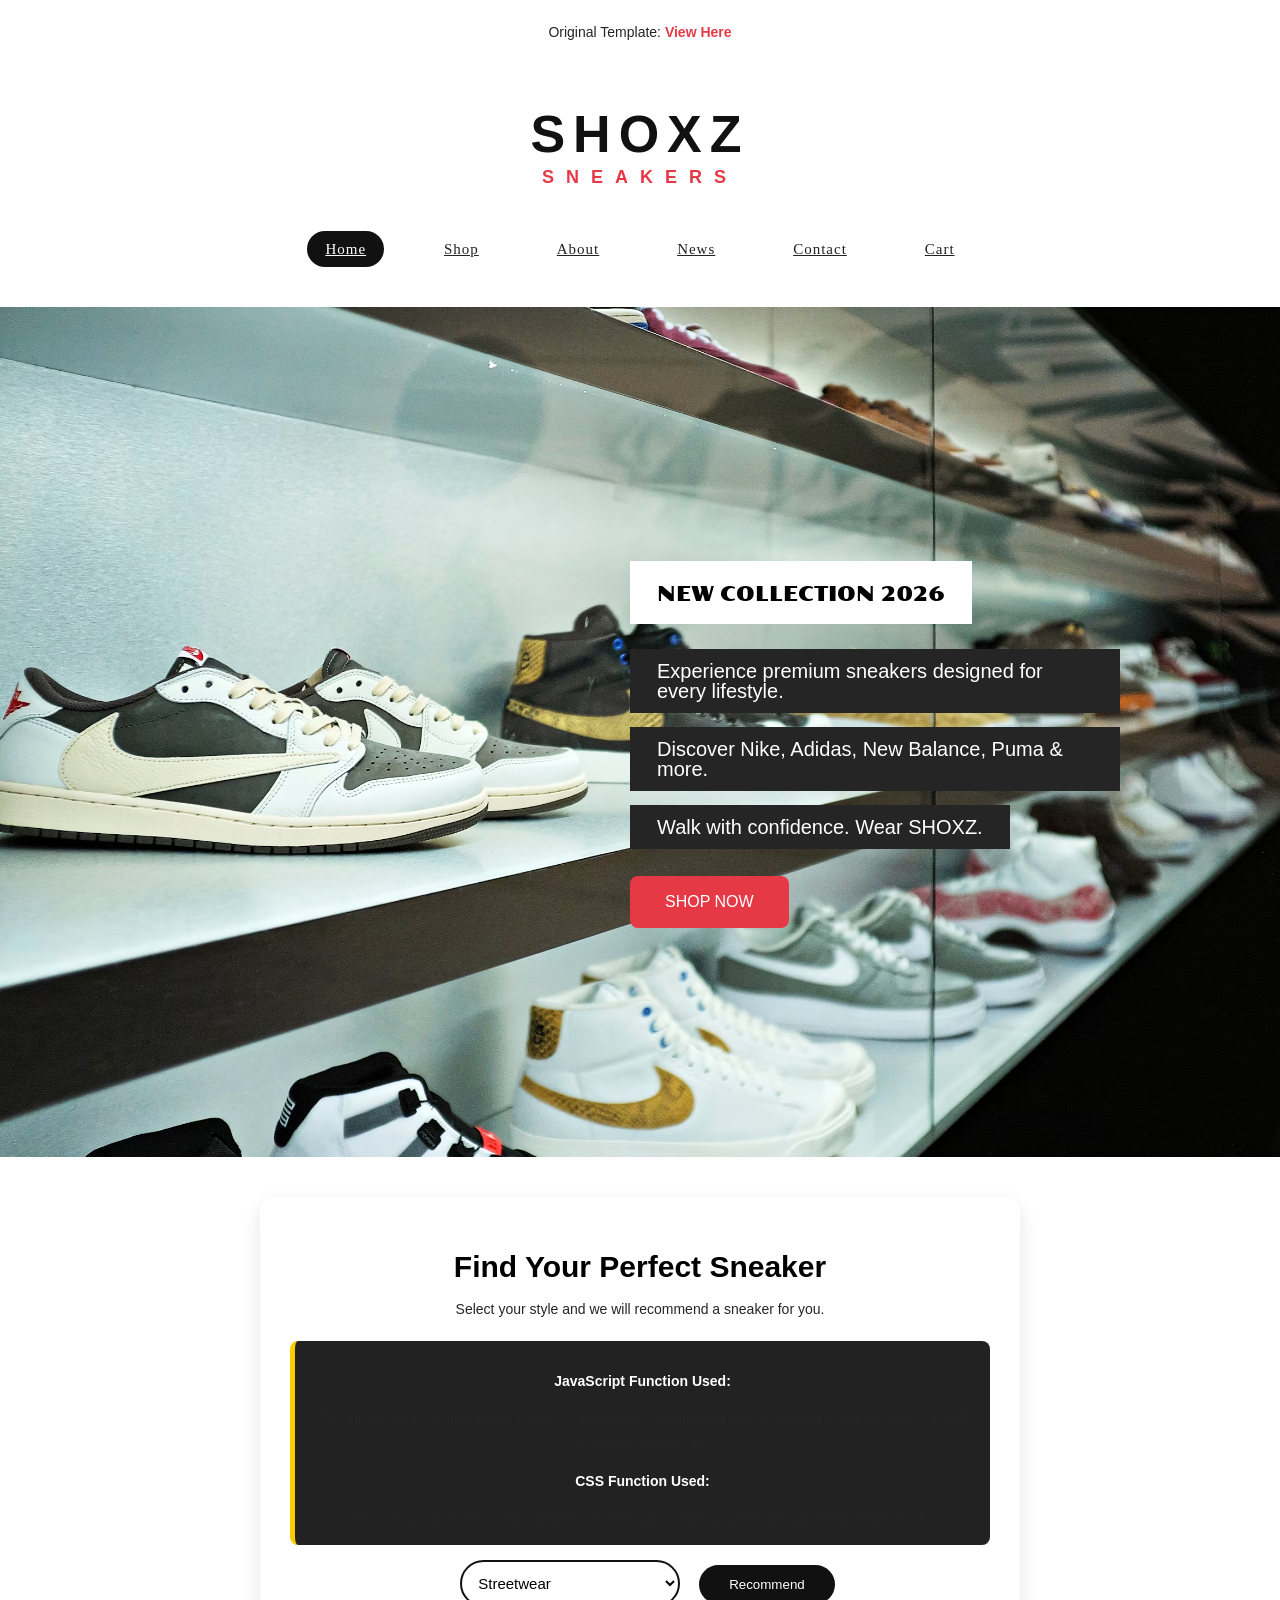
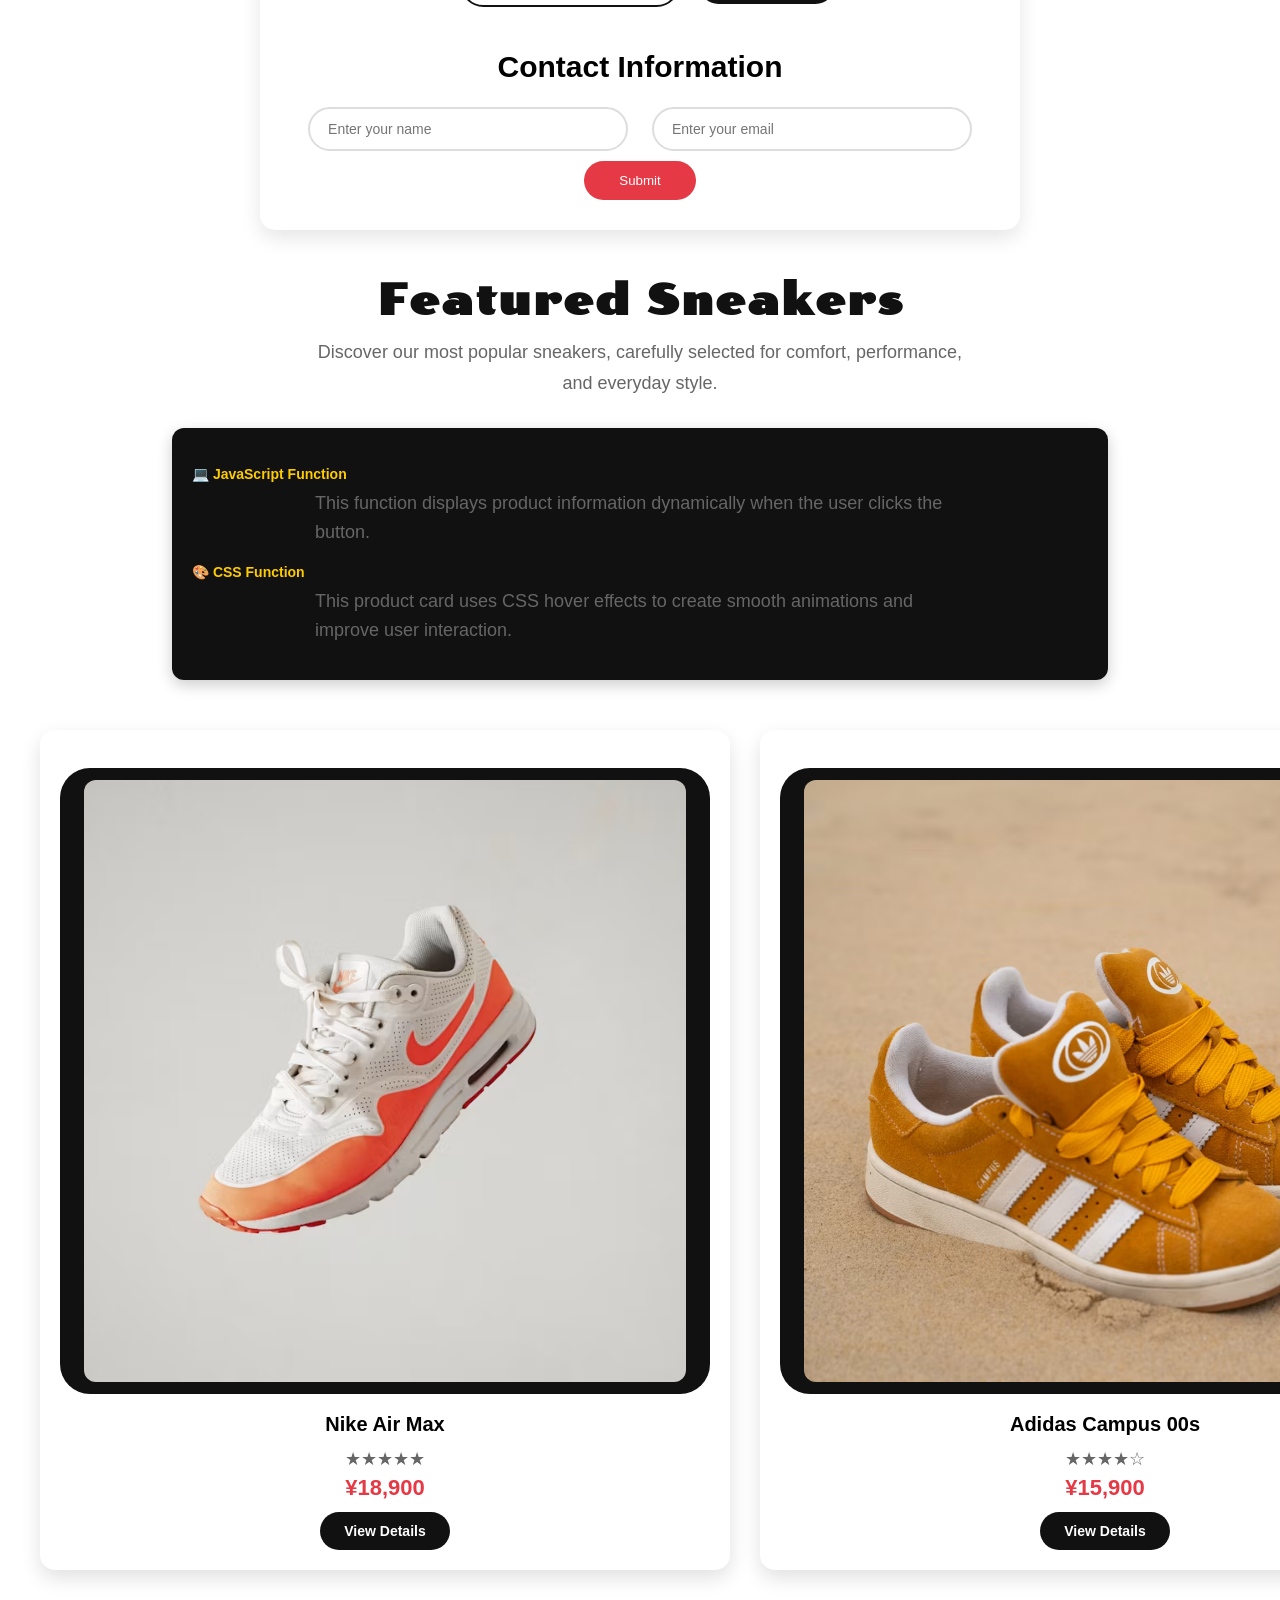
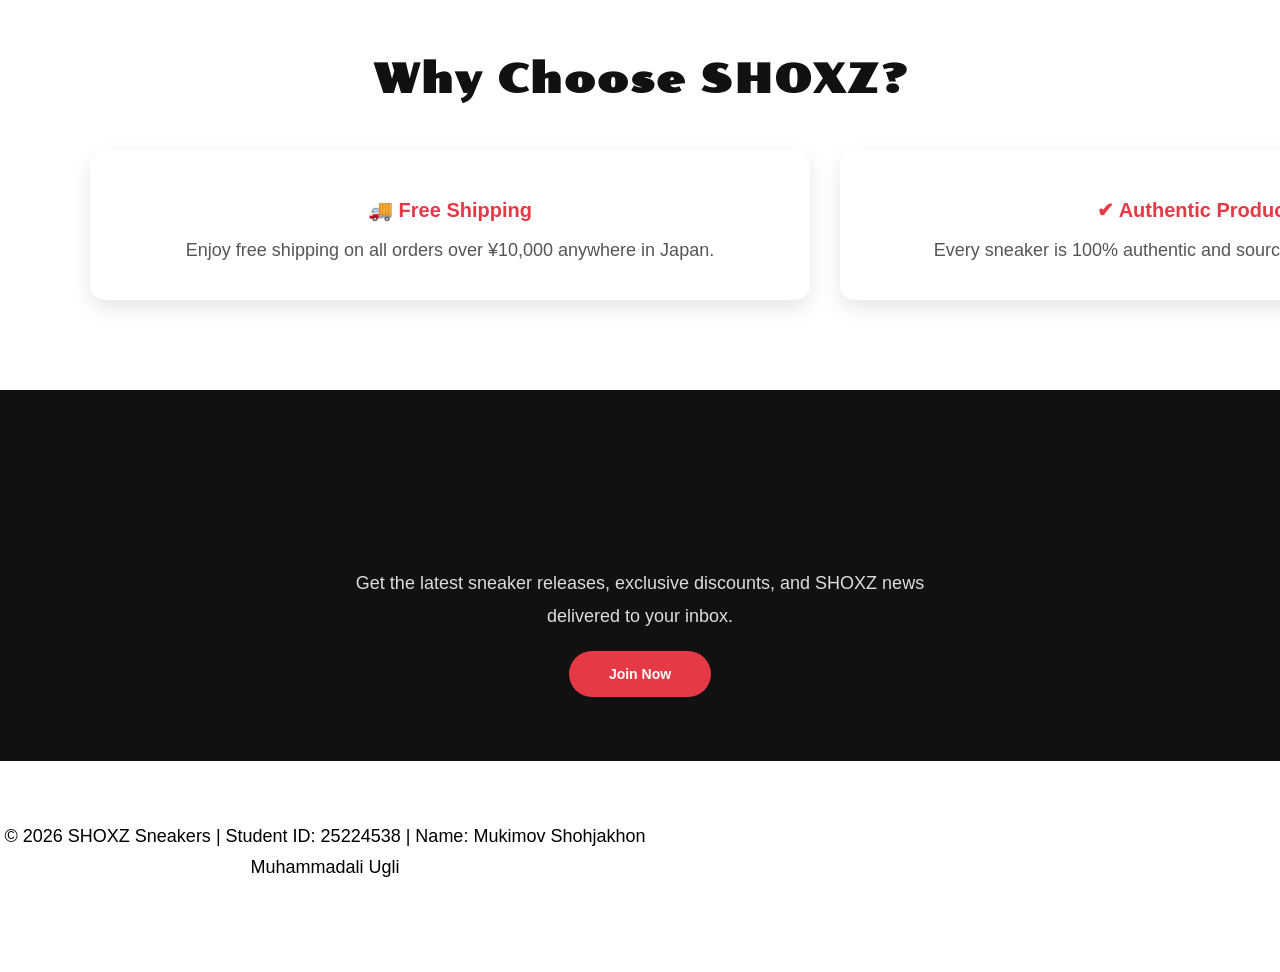
==== commit 9cd68f5e: "made the index different" ====
--- a/index.html
+++ b/index.html
@@ -235,36 +235,39 @@
 
 
 </div>
-
-<ul class="shop-grid">
-  <li class="product-card">
-    <a href="gallery.html"><img src="images/nike-airmax1.jpg" alt="Nike Air Max"></a>
-    <h3>Nike Air Max</h3>
-    <p class="rating">★★★★★</p>
-    <p class="price">¥18,900</p>
-    <a href="gallery.html" class="btn">View Details</a>
-  </li>
-  <li class="product-card">
-    <a href="gallery.html"><img src="images/adidas-campus.jpg" alt="Adidas Campus"></a>
-    <h3>Adidas Campus 00s</h3>
-    <p class="rating">★★★★☆</p>
-    <p class="price">¥15,900</p>
-    <a href="gallery.html" class="btn">View Details</a>
-  </li>
-  <li class="product-card">
-    <a href="gallery.html"><img src="images/newbalance90601.jpg" alt="New Balance 9060"></a>
-    <h3>New Balance 9060</h3>
-    <p class="rating">★★★★★</p>
-    <p class="price">¥22,500</p>
-    <a href="gallery.html" class="btn">View Details</a>
-  </li>
-</ul>
-
-
-</section>
-
-
-
+<section class="shop-grid">
+
+    <div class="product-card">
+        <a href="gallery.html">
+            <img src="images/nike-airmax1.jpg" alt="Nike Air Max">
+        </a>
+        <h3>Nike Air Max</h3>
+        <p class="rating">★★★★★</p>
+        <p class="price">¥18,900</p>
+        <a href="gallery.html" class="btn">View Details</a>
+    </div>
+
+    <div class="product-card">
+        <a href="gallery.html">
+            <img src="images/adidas-campus.jpg" alt="Adidas Campus">
+        </a>
+        <h3>Adidas Campus 00s</h3>
+        <p class="rating">★★★★☆</p>
+        <p class="price">¥15,900</p>
+        <a href="gallery.html" class="btn">View Details</a>
+    </div>
+
+    <div class="product-card">
+        <a href="gallery.html">
+            <img src="images/newbalance90601.jpg" alt="New Balance 9060">
+        </a>
+        <h3>New Balance 9060</h3>
+        <p class="rating">★★★★★</p>
+        <p class="price">¥22,500</p>
+        <a href="gallery.html" class="btn">View Details</a>
+    </div>
+
+</section>
 
 
 <!-- WHY CHOOSE SHOXZ -->
--- a/css/style.css
+++ b/css/style.css
@@ -149,78 +149,14 @@
 #body > div .article p {
 	margin: 0 0 30px;
 }
-#body div ul {
-	margin: 0;
-	padding: 24px 10px 0;
-	width: 940px;
-}
-#body div ul li {
-	border: 2px solid #1a1a1a;
-	display: block;
-	list-style: none;
-	margin: 0 0 13px;
-	overflow: hidden;
-	padding: 0;
-}
-#body div ul li .figure {
-	border-right: 2px solid #1a1a1a;
-	float: left;
-	margin: 0;
-	padding: 0;
-	width: 376px;
-}
-#body div ul li img {
-	border: 0;
-	display: block;
-	margin: 0;
-	padding: 0;
-	opacity: 0.8;
-	transition: 0.5s ease-in-out;
-}
-#body div ul li .figure:hover img {
-	opacity: 1;
-}
-#body div ul li div {
-	float: left;
-	margin: 0;
-	padding: 63px 0 20px;
-	width: 558px;
-}
-#body div ul li div h3 {
-	color: #252525;
-	font-family: "Arial Black", Gadget, sans-serif;
-	font-size: 25px;
-	font-weight: normal;
-	margin: 0;
-	padding: 0;
-	text-transform: uppercase;
-}
-#body div ul li div p {
-	padding: 30px 30px 18px;
-}
-#body div ul li div a.more {
-	background: #000;
-	color: #fff;
-	display: inline-block;
-	font-family: "Arial Black", Gadget, sans-serif;
-	font-size: 18px;
-	font-weight: normal;
-	margin: 0;
-	padding: 8px 28px;
-	text-decoration: none;
-	text-transform: uppercase;
-}
-#body div ul li div a.more:hover {
-	color: #252525;
-	background: #fff;
-	border: 2px solid #252525;
-}
+
 #body #featured {
 	margin: 0 0 13px;
 	padding: 0;
 	position: relative;
 	width: 100%;
 }
+
 #body #featured img {
 	border: 0;
 	display: block;
@@ -2127,185 +2063,40 @@
     background:#111;
 
 }
-
-
-
-/* ==============================
-   FEATURED PRODUCT CARDS FIX
-============================== */
-
-
-.featured-products > ul {
-
-    width:900px;
-
-    margin:40px auto;
-
-    display:flex;
-
-    justify-content:center;
-
-    gap:25px;
-
+.featured-products .shop-grid{
+    max-width:1200px;
+    margin:50px auto;
+    display:grid;
+    grid-template-columns:repeat(3,1fr);
+    gap:30px;
     padding:0;
-
-}
-
-
-
-.featured-products > ul li {
-
-
-    width:230px !important;
-
-    padding:15px;
-
+    list-style:none;
+}
+
+.featured-products .product-card{
+    background:#fff;
     border-radius:15px;
-
-    background:white;
-
+    padding:20px;
+    text-align:center;
     box-shadow:0 8px 20px rgba(0,0,0,.12);
-
-    transition:.3s;
-
-
-}
-
-
-
-.featured-products > ul li:hover {
-
-    transform:translateY(-8px);
-
-}
-
-
-
-.featured-products > ul li img {
-
-
-    width:180px !important;
-
-    height:180px !important;
-
-    object-fit:contain !important;
-
-    border-radius:10px;
-
-}
-
-
-.featured-products > ul li h3 {
-
-    font-size:18px;
-
-}
-
-
-.featured-products > ul li .price {
-
-    font-size:20px;
-
-}
-
-
-
-/* ==============================
-   FUNCTION DESCRIPTION BOX
-============================== */
-
-
-.code-description,
-.function-info {
-
-
-    width:600px;
-
-    margin:25px auto;
-
-    padding:20px;
-
-    background:#111;
-
-    color:white;
-
+    transition:.3s ease;
+}
+
+.featured-products .product-card:hover{
+    transform:translateY(-10px);
+    box-shadow:0 15px 35px rgba(0,0,0,.18);
+}
+
+.featured-products .product-card img{
+    width:100%;
+    aspect-ratio:1/1;
+    object-fit:cover;
     border-radius:12px;
-
-    text-align:left;
-
-}
-
-
-.code-description h4,
-.function-info h4 {
-
-    color:#E63946;
-
-    margin-bottom:8px;
-
-}
-
-
-.code-description p,
-.function-info p {
-
-    color:white;
-
-    line-height:1.6;
-
-}
-/* ==========================
-   HOMEPAGE PRODUCT IMAGE FIX
-========================== */
-
-
-#body > ul li {
-
-    display:flex;
-    flex-direction:column;
-    align-items:center;
-
-}
-
-
-/* Fixed image container size */
-
-#body > ul li a:first-child {
-
-    width:100%;
-    height:220px;
-
-    display:flex;
-    justify-content:center;
-    align-items:center;
-
-}
-/* Extend shop-grid system with rating + button (shared by shop & home pages) */
-.shop-grid .product-card .rating {
-    color: #f5b301;
-    font-size: 18px;
-    margin: 5px 0;
-}
-
-.shop-grid .product-card a.btn {
-    display: inline-block;
-    background: #111;
-    color: #fff;
-    text-decoration: none;
-    padding: 10px 24px;
-    border-radius: 20px;
-    margin-top: 12px;
-    transition: 0.3s ease;
-}
-
-.shop-grid .product-card a.btn:hover {
-    background: #E63946;
-}
-/* Prevent legacy template rules from leaking into shop-grid on homepage */
-#body > ul.shop-grid {
-    display: grid;
-    grid-template-columns: repeat(3, 1fr);
-    max-width: 1200px;
-    width: auto;
-    margin: 50px auto;
-}
+    display:block;
+    margin:0;
+    transition:.4s;
+}
+
+.featured-products .product-card:hover img{
+    transform:scale(1.05);
+}
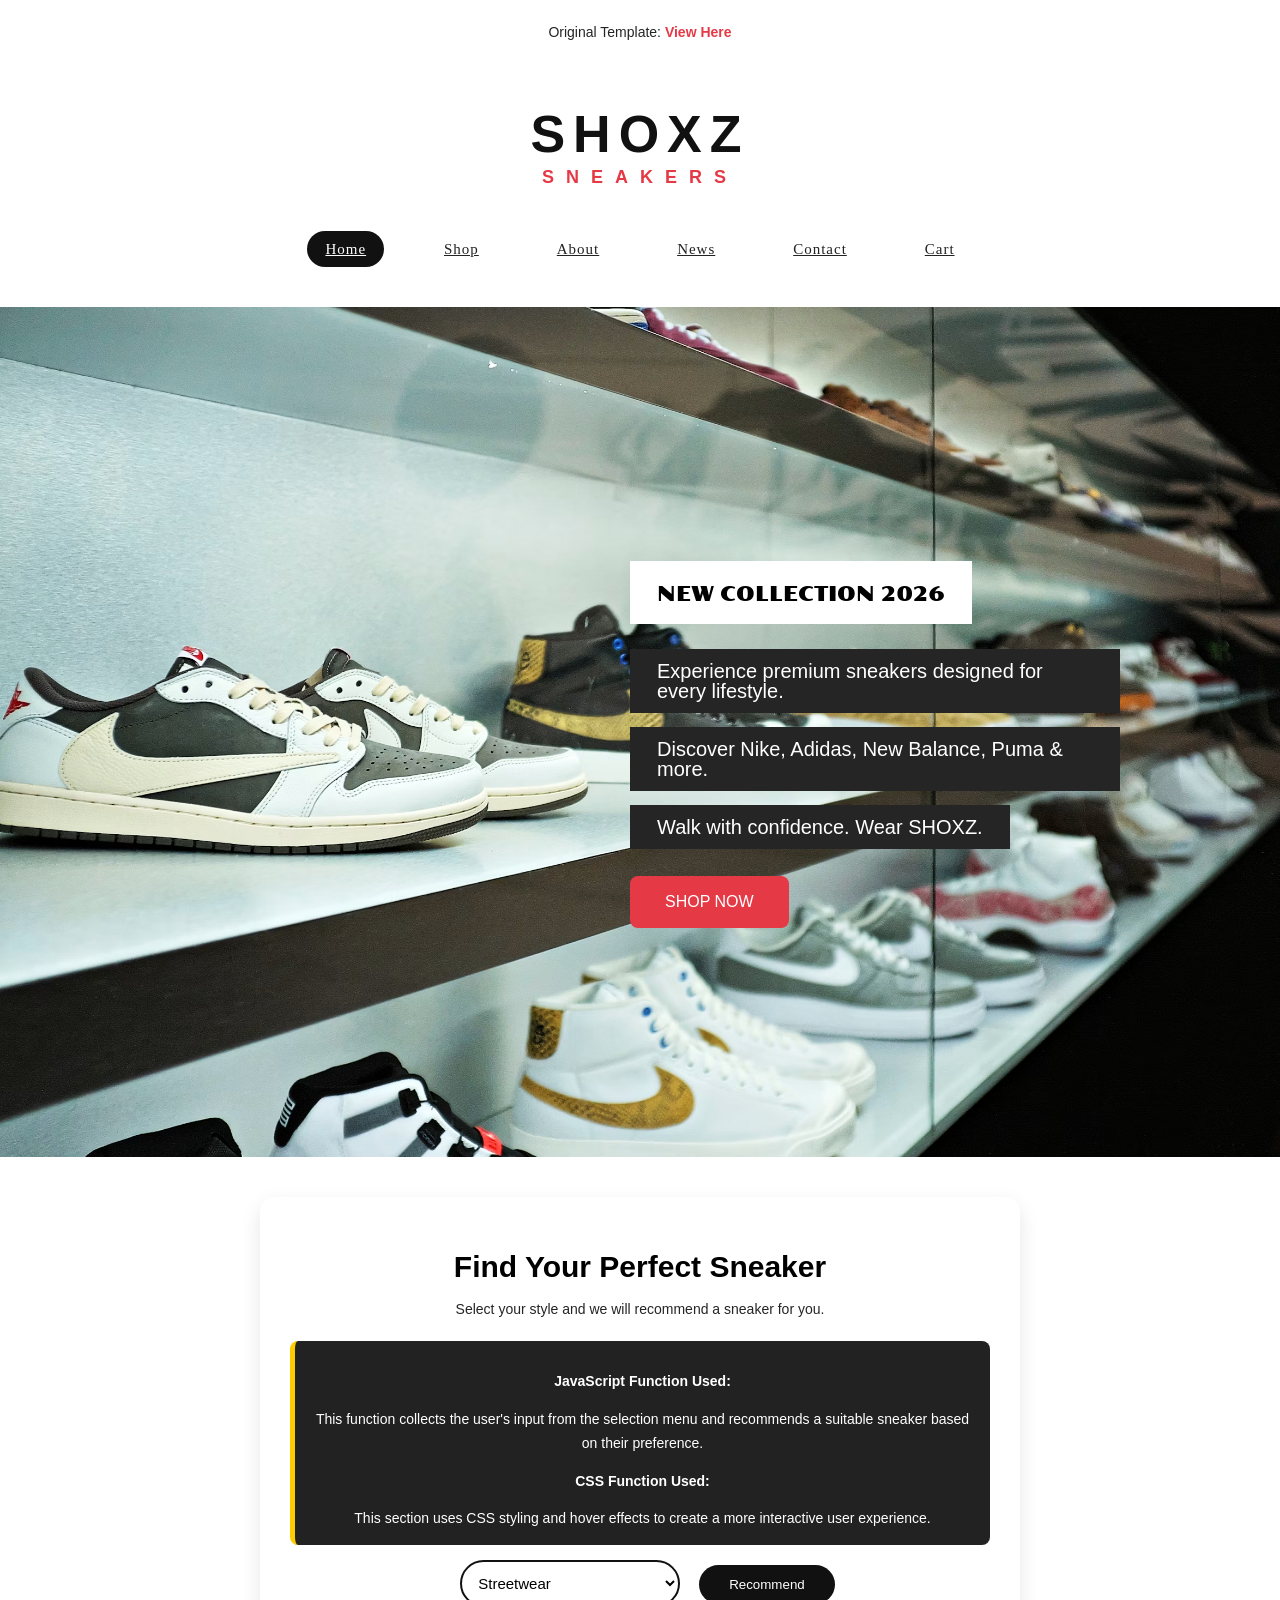
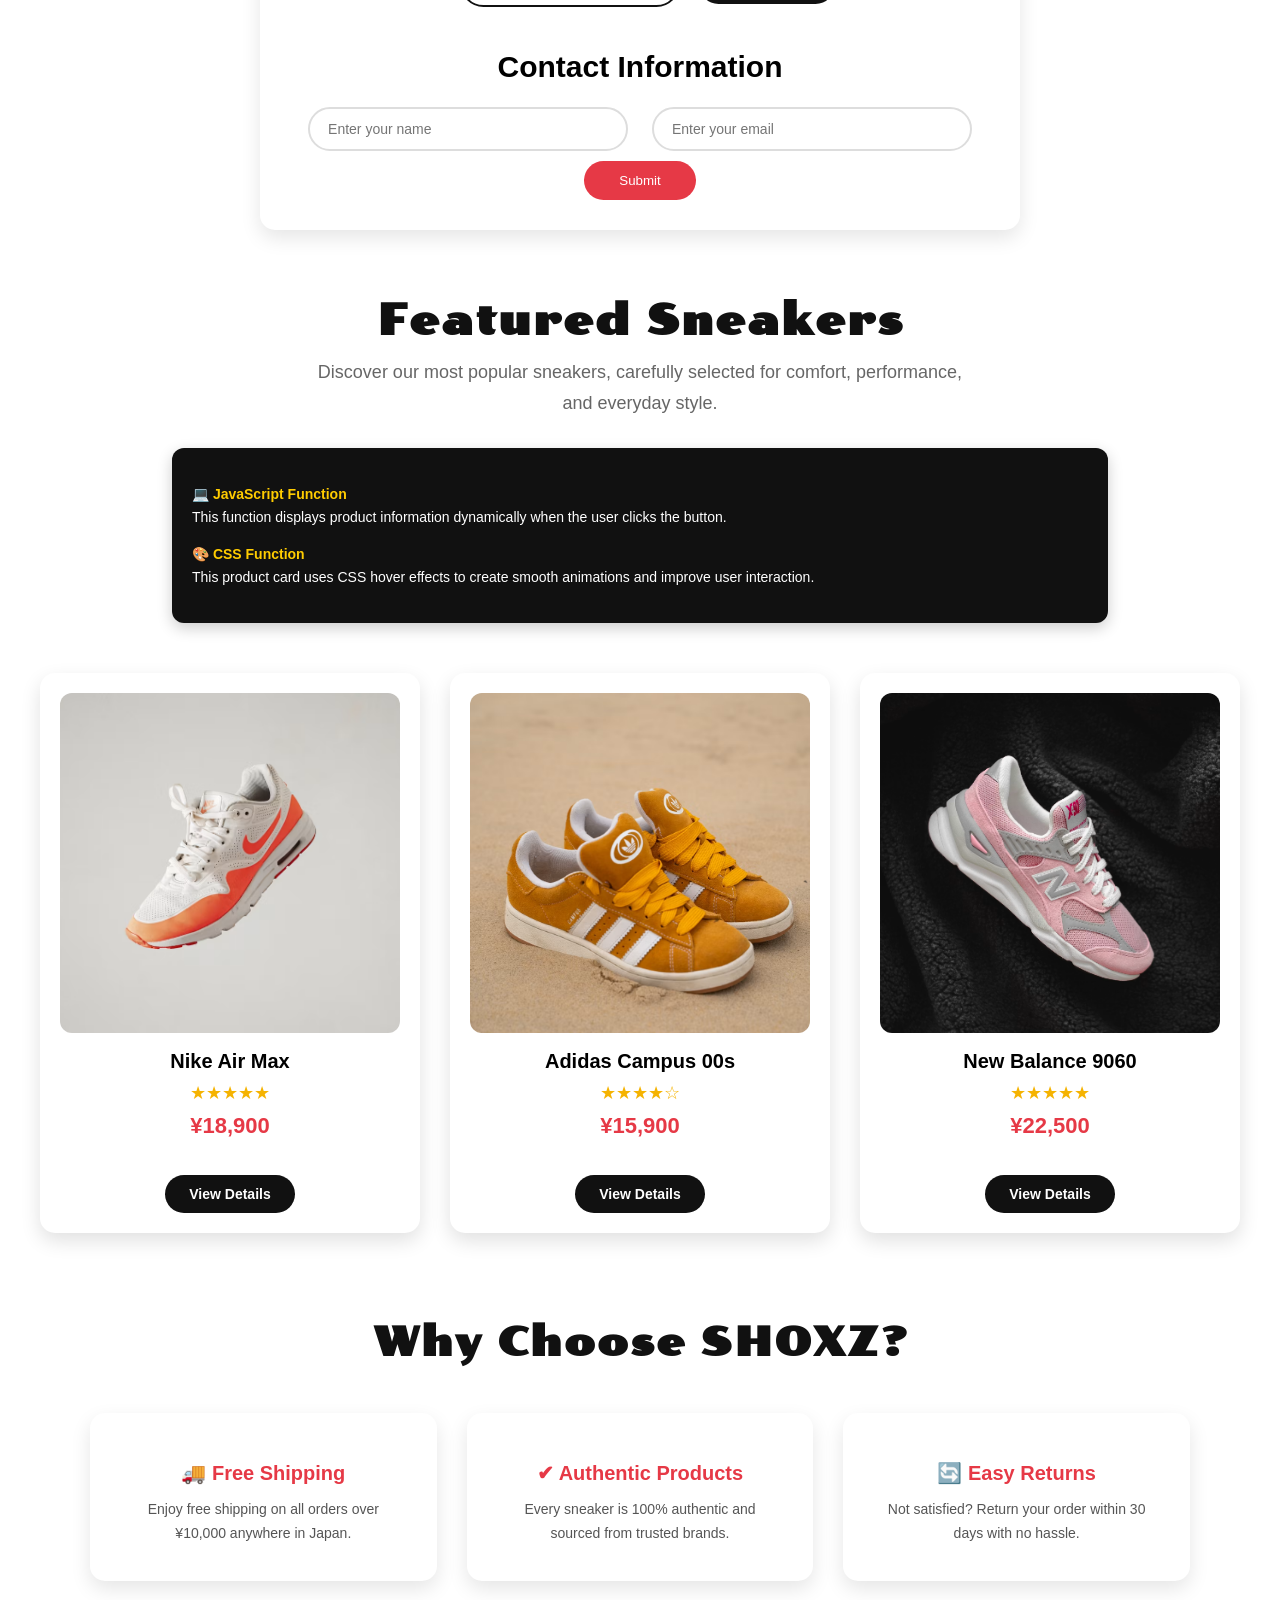
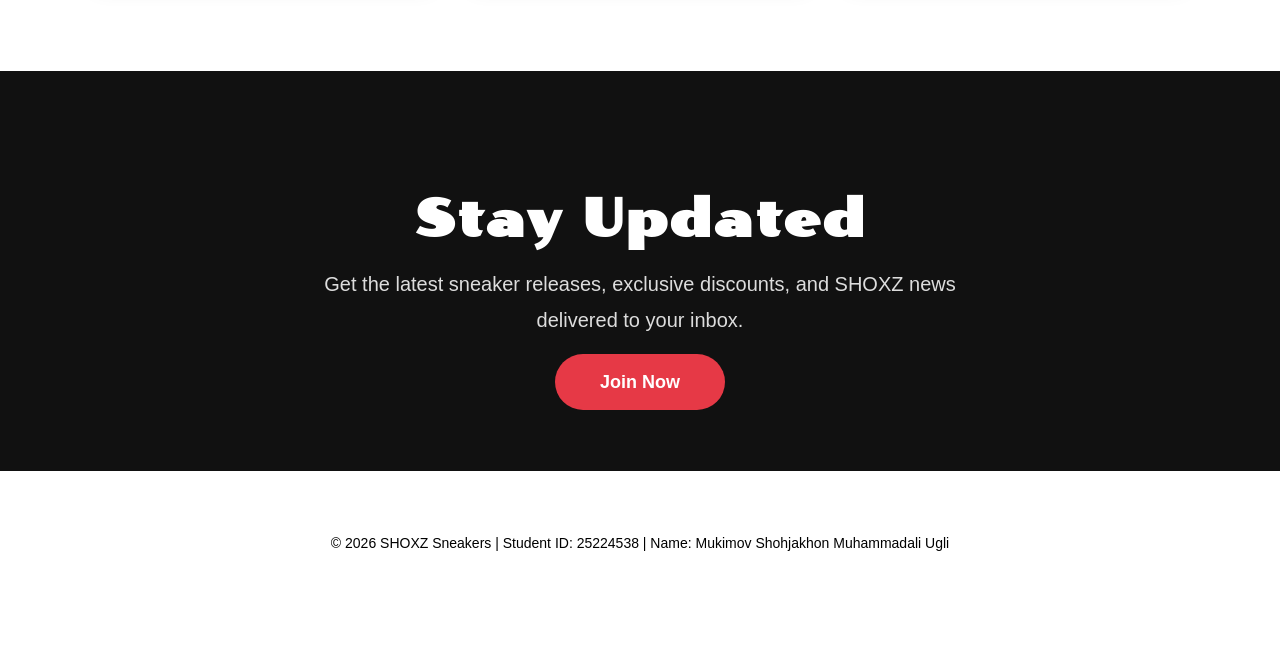
==== commit da057280: "finish" ====
--- a/index.html
+++ b/index.html
@@ -374,9 +374,6 @@
 </footer>
 	<script src="./js/index.js"></script>
 
-    <script>
-    alert("Welcome to SHOXZ Sneakers!");
-    </script>
 
 </body>
 </html>
--- a/css/style.css
+++ b/css/style.css
@@ -463,13 +463,13 @@
     letter-spacing:2px;
 }
 
-.featured-products p{
+.featured-products > p{
     width:650px;
     margin:auto;
     font-size:18px;
     color:#666;
     line-height:1.7;
-}
+} 
 .newsletter{
     background:#111;
     color:white;
@@ -479,23 +479,27 @@
 }
 
 .newsletter h2{
-    font-size:42px;
+    font-size:52px;
+    color:#ffffff !important;
+    font-weight:700;
     margin-bottom:20px;
 }
 
 .newsletter p{
     color:#ddd;
-    width:600px;
+    width:700px;      /* Gives the text a little more room */
+    font-size:20px;   /* Increased text size */
+    line-height:1.8;
     margin:0 auto 35px;
-    line-height:1.8;
 }
 
 .newsletter-btn{
     background:#E63946;
     color:white;
-    padding:15px 40px;
+    padding:18px 45px;
     border-radius:40px;
     text-decoration:none;
+    font-size:18px;
     font-weight:bold;
     transition:.3s;
 }
@@ -716,27 +720,19 @@
 .bestseller{
     background:#f39c12;
 }
-.product-card a{
+.product-card .btn{
     display:inline-block;
-
     margin-top:18px;
-
     padding:12px 24px;
-
     background:#111;
-
     color:white;
-
     text-decoration:none;
-
     border-radius:30px;
-
     font-weight:bold;
-
     transition:.3s ease;
 }
 
-.product-card a:hover{
+.product-card .btn:hover{
     background:#E63946;
 }
 .shop-grid .product-card{
@@ -1723,14 +1719,18 @@
     margin-top: 20px;
     padding: 15px;
     background: #222;
-    color: white;
     border-left: 5px solid #ffcc00;
     border-radius: 8px;
+    transition: 0.3s;
+}
+
+.code-description h4,
+.code-description p {
+    color: #ffffff !important;
 }
 
 .code-description:hover {
     transform: scale(1.02);
-    transition: 0.3s;
 }
 .function-info {
     margin-top: 15px;
@@ -1756,8 +1756,8 @@
 .function-info:hover {
     transform: translateY(-3px);
     transition: 0.3s ease;
-}/* ==========================
-   FEATURED PRODUCTS SECTION
+} 
+FEATURED PRODUCTS SECTION
 ========================== */
 
 .featured-products {
@@ -1799,7 +1799,8 @@
     transform: scale(1.05);
 
 }
-
+/* ==========================
+  
 
 
 /* Product name */
@@ -1919,12 +1920,14 @@
 
 
 
+.function-info p {
+    color: #ffffff !important;
+    line-height: 1.6;
+    margin-bottom: 15px;
+}
+
 .function-info h4 {
-
-    color: #ffcc00;
-
-    margin-bottom: 8px;
-
+    color: #ffcc00 !important;
 }
 
 
@@ -1934,6 +1937,8 @@
     line-height: 1.6;
 
     margin-bottom: 15px;
+    color: #ddd;
+
 
 }
 /* ==============================
@@ -2067,10 +2072,8 @@
     max-width:1200px;
     margin:50px auto;
     display:grid;
-    grid-template-columns:repeat(3,1fr);
+    grid-template-columns:repeat(3, 1fr);
     gap:30px;
-    padding:0;
-    list-style:none;
 }
 
 .featured-products .product-card{
@@ -2079,24 +2082,36 @@
     padding:20px;
     text-align:center;
     box-shadow:0 8px 20px rgba(0,0,0,.12);
-    transition:.3s ease;
-}
-
-.featured-products .product-card:hover{
-    transform:translateY(-10px);
-    box-shadow:0 15px 35px rgba(0,0,0,.18);
+
+    position:relative; /* ADD THIS */
 }
 
 .featured-products .product-card img{
     width:100%;
     aspect-ratio:1/1;
     object-fit:cover;
+    border:none;
+    margin:0;
+    padding:0;
+    opacity:1;
     border-radius:12px;
     display:block;
+}
+
+.featured-products .product-card:hover img{
+    transform:scale(1.08);
+}
+.featured-products .product-card h3{
+    margin:18px 0 10px;
+}
+
+.featured-products .rating{
     margin:0;
-    transition:.4s;
-}
-
-.featured-products .product-card:hover img{
-    transform:scale(1.05);
+}
+
+.featured-products .price{
+    margin:8px 0 18px;
+}
+.featured-products .product-card{
+    overflow:hidden;
 }
